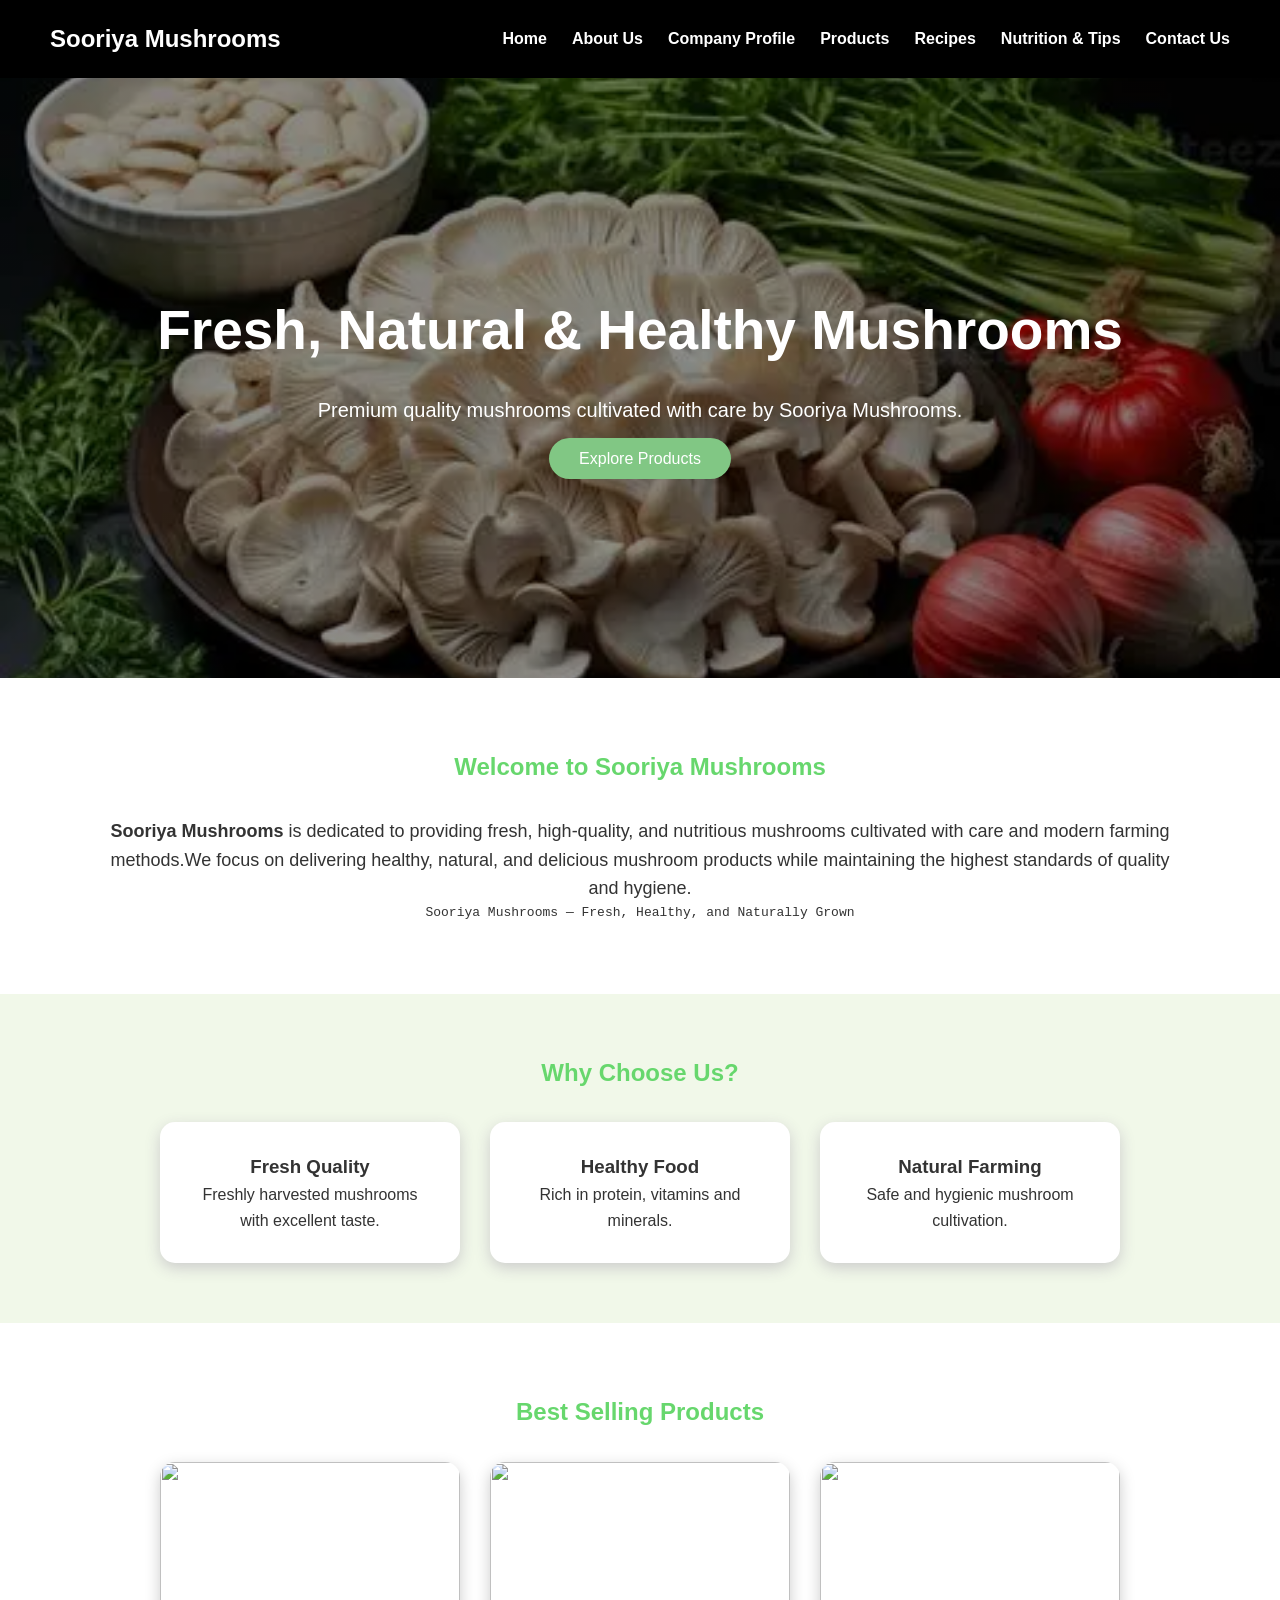
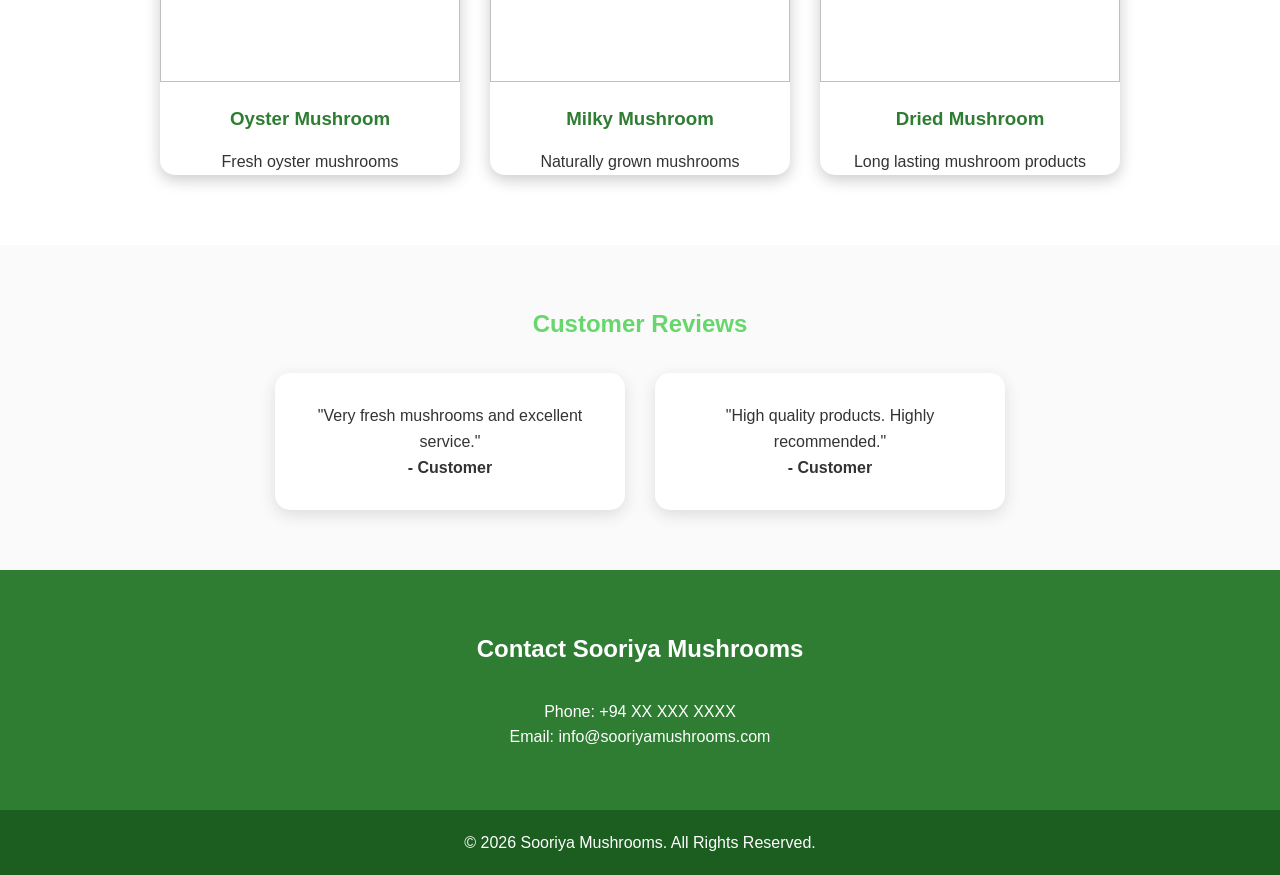
==== index.html @ a6412d04 "Initial Sooriya Mushrooms website" ====
<!DOCTYPE html>
<html lang="en">

<head>

<meta charset="UTF-8">
<meta name="viewport" content="width=device-width, initial-scale=1.0">

<title>Sooriya Mushrooms | Fresh & Healthy Mushrooms</title>


<style>

/* ================= GLOBAL ================= */

*{
    margin:0;
    padding:0;
    box-sizing:border-box;
}

body{

    font-family:Arial, sans-serif;
    color:#333;
    line-height:1.6;

}


h2{

    text-align:center;
    color:#67d76d;
    margin-bottom:30px;

}


/* ================= NAVBAR ================= */


.navbar{

    display:flex;
    justify-content:space-between;
    align-items:center;

    padding:20px 50px;

    background:#000000;

}


.logo h2{

    color:white;
    margin:0;

}



.nav-links{

    display:flex;
    list-style:none;
    gap:25px;

}



.nav-links a{

    color:white;
    text-decoration:none;
    font-weight:bold;

}



.nav-links a:hover{

    color:#c8e6c9;

}




/* ================= HERO ================= */


.hero{

    height:600px;

    background-image:

    linear-gradient(
    rgba(0,0,0,0.45),
    rgba(0,0,0,0.45)
    ),

    url("images/OIP.webp");


    background-size:cover;

    background-position:center;

    display:flex;

    align-items:center;

    justify-content:center;

    text-align:center;

    color:white;


}



.hero h1{

    font-size:55px;

}



.hero p{

    font-size:20px;

    margin:20px;

}



.btn{

    background:#81c784;

    padding:12px 30px;

    color:white;

    text-decoration:none;

    border-radius:30px;

}





/* ================= INTRO ================= */


.intro{

    padding:70px 100px;

    text-align:center;

}



.intro p{

    font-size:18px;

}




/* ================= FEATURES ================= */


.features{

    background:#f1f8e9;

    padding:60px;


}



.feature-container{

    display:flex;

    justify-content:center;

    gap:30px;

}



.feature-card{

    background:white;

    width:300px;

    padding:30px;

    text-align:center;

    border-radius:15px;

    box-shadow:0 5px 15px #ccc;

}





/* ================= PRODUCTS ================= */


.products{

    padding:70px;

}



.product-container{

    display:flex;

    justify-content:center;

    gap:30px;

}



.product-card{

    width:300px;

    text-align:center;

    box-shadow:0 5px 15px #ccc;

    border-radius:15px;

    overflow:hidden;

}



.product-card img{

    width:100%;

    height:220px;

    object-fit:cover;

}



.product-card h3{

    color:#2e7d32;

    margin:15px;

}




/* ================= REVIEWS ================= */


.reviews{

    background:#fafafa;

    padding:60px;

}


.review-container{

    display:flex;

    justify-content:center;

    gap:30px;

}



.review-card{

    width:350px;

    background:white;

    padding:30px;

    border-radius:15px;

    box-shadow:0 5px 15px #ddd;

    text-align:center;

}





/* ================= CONTACT ================= */


.contact{

    background:#2e7d32;

    color:white;

    padding:60px;

    text-align:center;

}


.contact h2{

    color:white;

}



/* ================= FOOTER ================= */


footer{

    background:#1b5e20;

    color:white;

    padding:20px;

    text-align:center;

}



/* ================= MOBILE ================= */


@media(max-width:900px){


.navbar{

    flex-direction:column;

}


.nav-links{

    flex-direction:column;

    margin-top:20px;

}


.feature-container,
.product-container,
.review-container{

    flex-direction:column;

    align-items:center;

}


.hero h1{

    font-size:35px;

}


}

</style>


</head>



<body>



<!-- NAVIGATION -->

<header>


<nav class="navbar">


<div class="logo">

<h2>Sooriya Mushrooms</h2>

</div>



<ul class="nav-links">

<li><a href="#">Home</a></li>

<li><a href="#">About Us</a></li>

<li><a href="#">Company Profile</a></li>

<li><a href="#">Products</a></li>

<li><a href="#">Recipes</a></li>

<li><a href="#">Nutrition & Tips</a></li>

<li><a href="#">Contact Us</a></li>

</ul>



</nav>


</header>





<!-- HERO -->

<section class="hero">


<div>


<h1>
Fresh, Natural & Healthy Mushrooms
</h1>


<p>
Premium quality mushrooms cultivated with care by Sooriya Mushrooms.
</p>



<a href="#" class="btn">
Explore Products
</a>


</div>


</section>





<!-- INTRO -->


<section class="intro">


<h2>
Welcome to Sooriya Mushrooms
</h2>


<p>


<B>Sooriya Mushrooms</B> is dedicated to providing fresh,
 high-quality, and nutritious mushrooms cultivated with 
 care and modern farming methods.We focus on delivering 
 healthy, natural, and delicious mushroom products while
  maintaining the highest standards of quality and hygiene.

<pre>Sooriya Mushrooms — Fresh, Healthy, and Naturally Grown</pre>


</p>


</section>






<!-- FEATURES -->


<section class="features">


<h2>
Why Choose Us?
</h2>



<div class="feature-container">


<div class="feature-card">

<h3>Fresh Quality</h3>

<p>
Freshly harvested mushrooms with excellent taste.
</p>

</div>



<div class="feature-card">

<h3>Healthy Food</h3>

<p>
Rich in protein, vitamins and minerals.
</p>

</div>



<div class="feature-card">

<h3>Natural Farming</h3>

<p>
Safe and hygienic mushroom cultivation.
</p>

</div>


</div>


</section>







<!-- PRODUCTS -->


<section class="products">


<h2>
Best Selling Products
</h2>


<div class="product-container">


<div class="product-card">

<img src="images/products/oyster.jpg">

<h3>
Oyster Mushroom
</h3>

<p>
Fresh oyster mushrooms
</p>

</div>




<div class="product-card">

<img src="images/products/milky.jpg">

<h3>
Milky Mushroom
</h3>

<p>
Naturally grown mushrooms
</p>

</div>





<div class="product-card">

<img src="images/products/dried.jpg">

<h3>
Dried Mushroom
</h3>

<p>
Long lasting mushroom products
</p>

</div>



</div>


</section>






<!-- REVIEWS -->


<section class="reviews">


<h2>
Customer Reviews
</h2>


<div class="review-container">


<div class="review-card">

<p>
"Very fresh mushrooms and excellent service."
</p>

<h4>
- Customer
</h4>

</div>



<div class="review-card">

<p>
"High quality products. Highly recommended."
</p>

<h4>
- Customer
</h4>

</div>


</div>


</section>






<!-- CONTACT -->


<section class="contact">


<h2>
Contact Sooriya Mushrooms
</h2>


<p>
Phone: +94 XX XXX XXXX
</p>


<p>
Email: info@sooriyamushrooms.com
</p>


</section>






<footer>

<p>
© 2026 Sooriya Mushrooms. All Rights Reserved.
</p>

</footer>



</body>

</html>
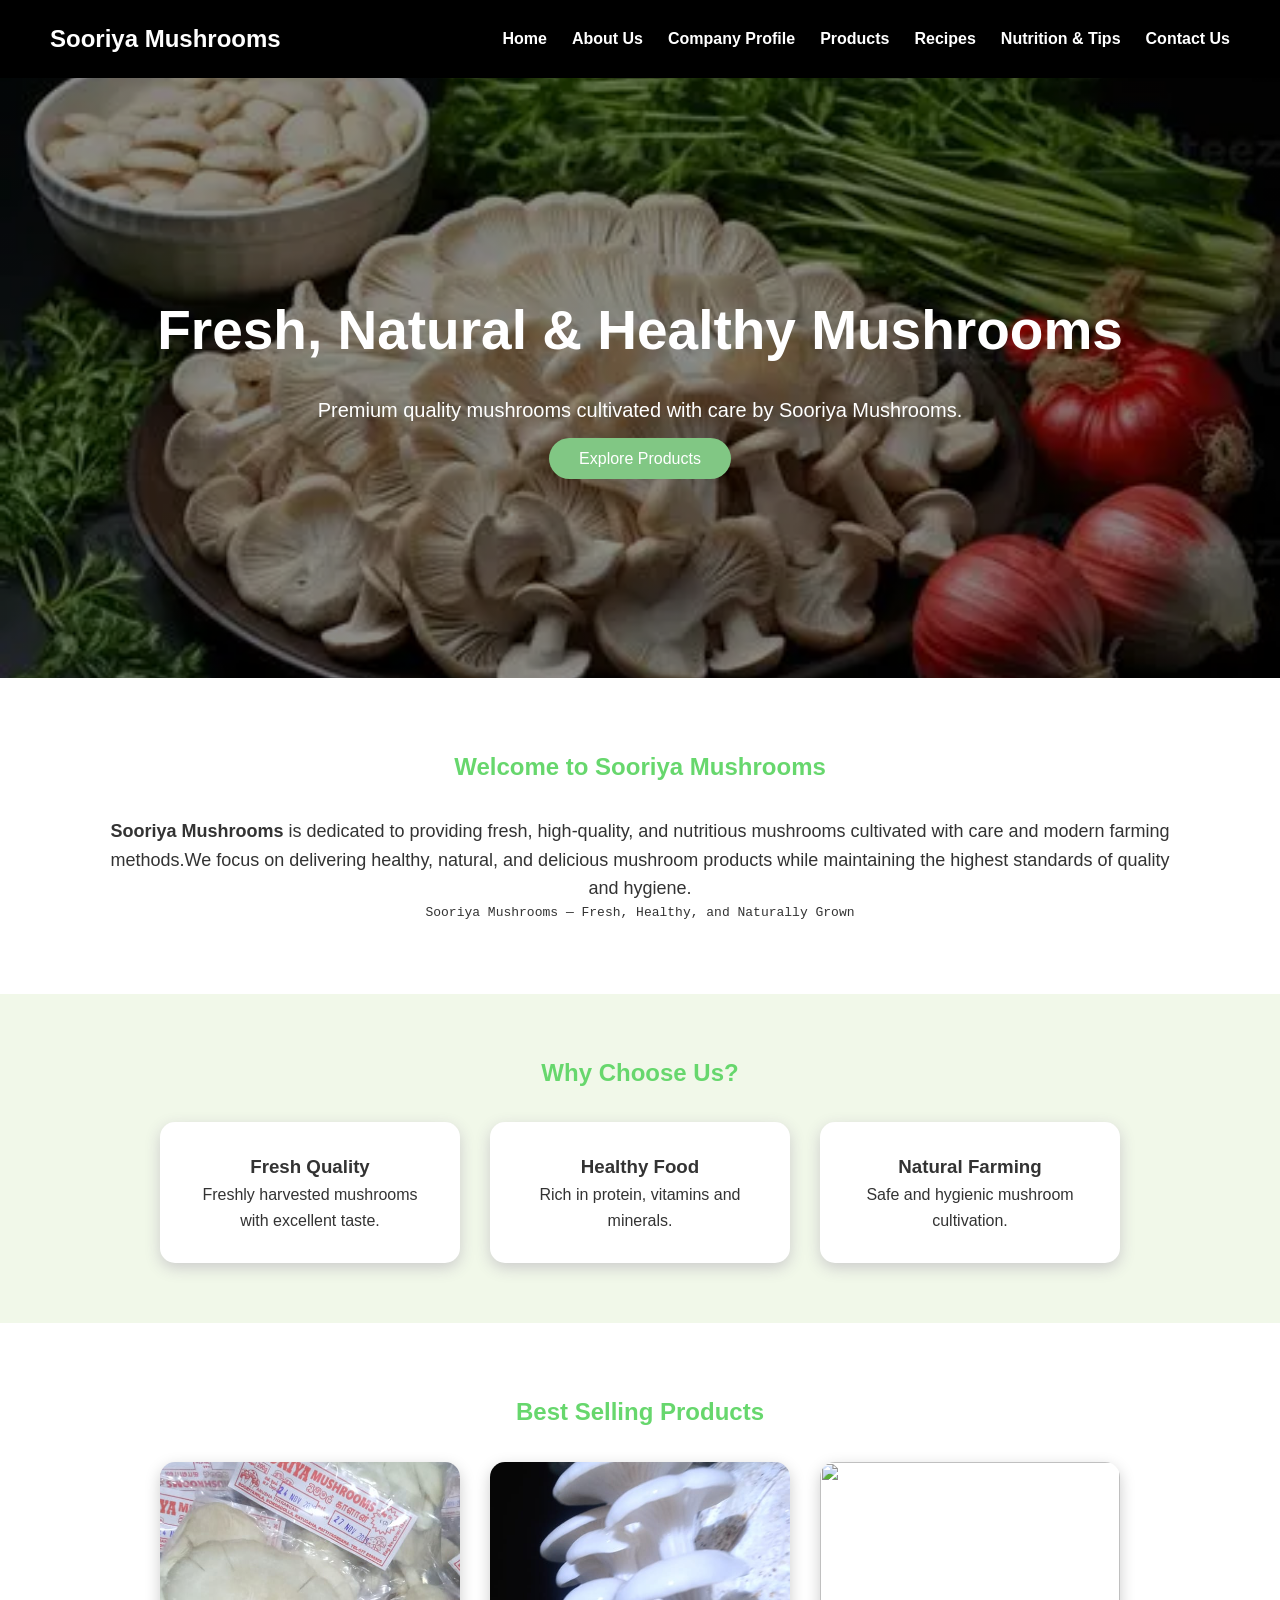
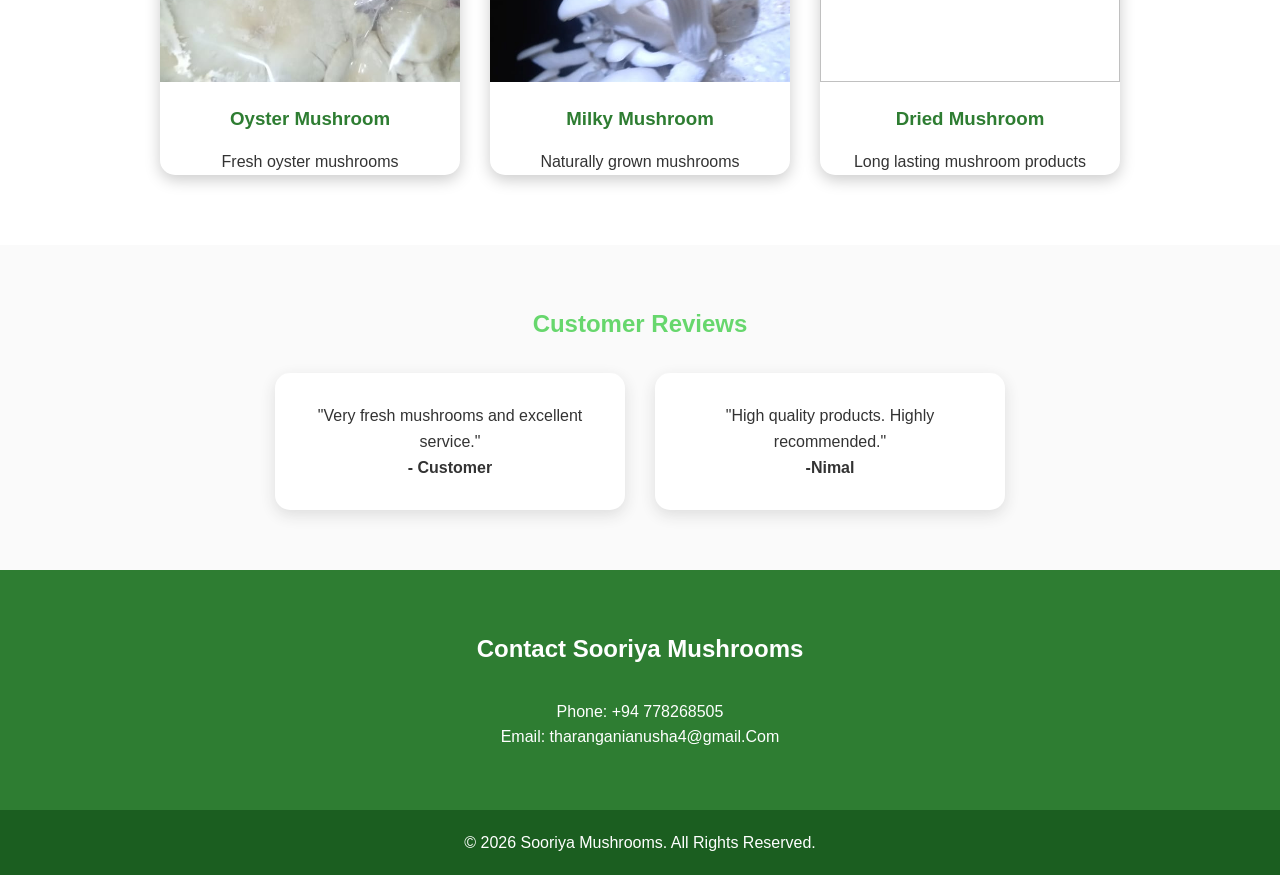
==== commit 0dc65ea1: "Added images" ====
--- a/index.html
+++ b/index.html
@@ -544,7 +544,6 @@
 
 <!-- FEATURES -->
 
-
 <section class="features">
 
 
@@ -599,6 +598,8 @@
 
 
 
+</section>
+
 
 
 
@@ -619,7 +620,7 @@
 
 <div class="product-card">
 
-<img src="images/products/oyster.jpg">
+<img src="images\WhatsApp Image 2026-07-14 at 19.22.18.jpeg">
 
 <h3>
 Oyster Mushroom
@@ -636,7 +637,7 @@
 
 <div class="product-card">
 
-<img src="images/products/milky.jpg">
+<img src="images\WhatsApp Image 2026-07-14 at 19.22.31.jpeg">
 
 <h3>
 Milky Mushroom
@@ -713,7 +714,7 @@
 </p>
 
 <h4>
-- Customer
+-Nimal
 </h4>
 
 </div>
@@ -741,12 +742,12 @@
 
 
 <p>
-Phone: +94 XX XXX XXXX
-</p>
-
-
-<p>
-Email: info@sooriyamushrooms.com
+Phone: +94 778268505
+</p>
+
+
+<p>
+Email: tharanganianusha4@gmail.Com
 </p>
 
 
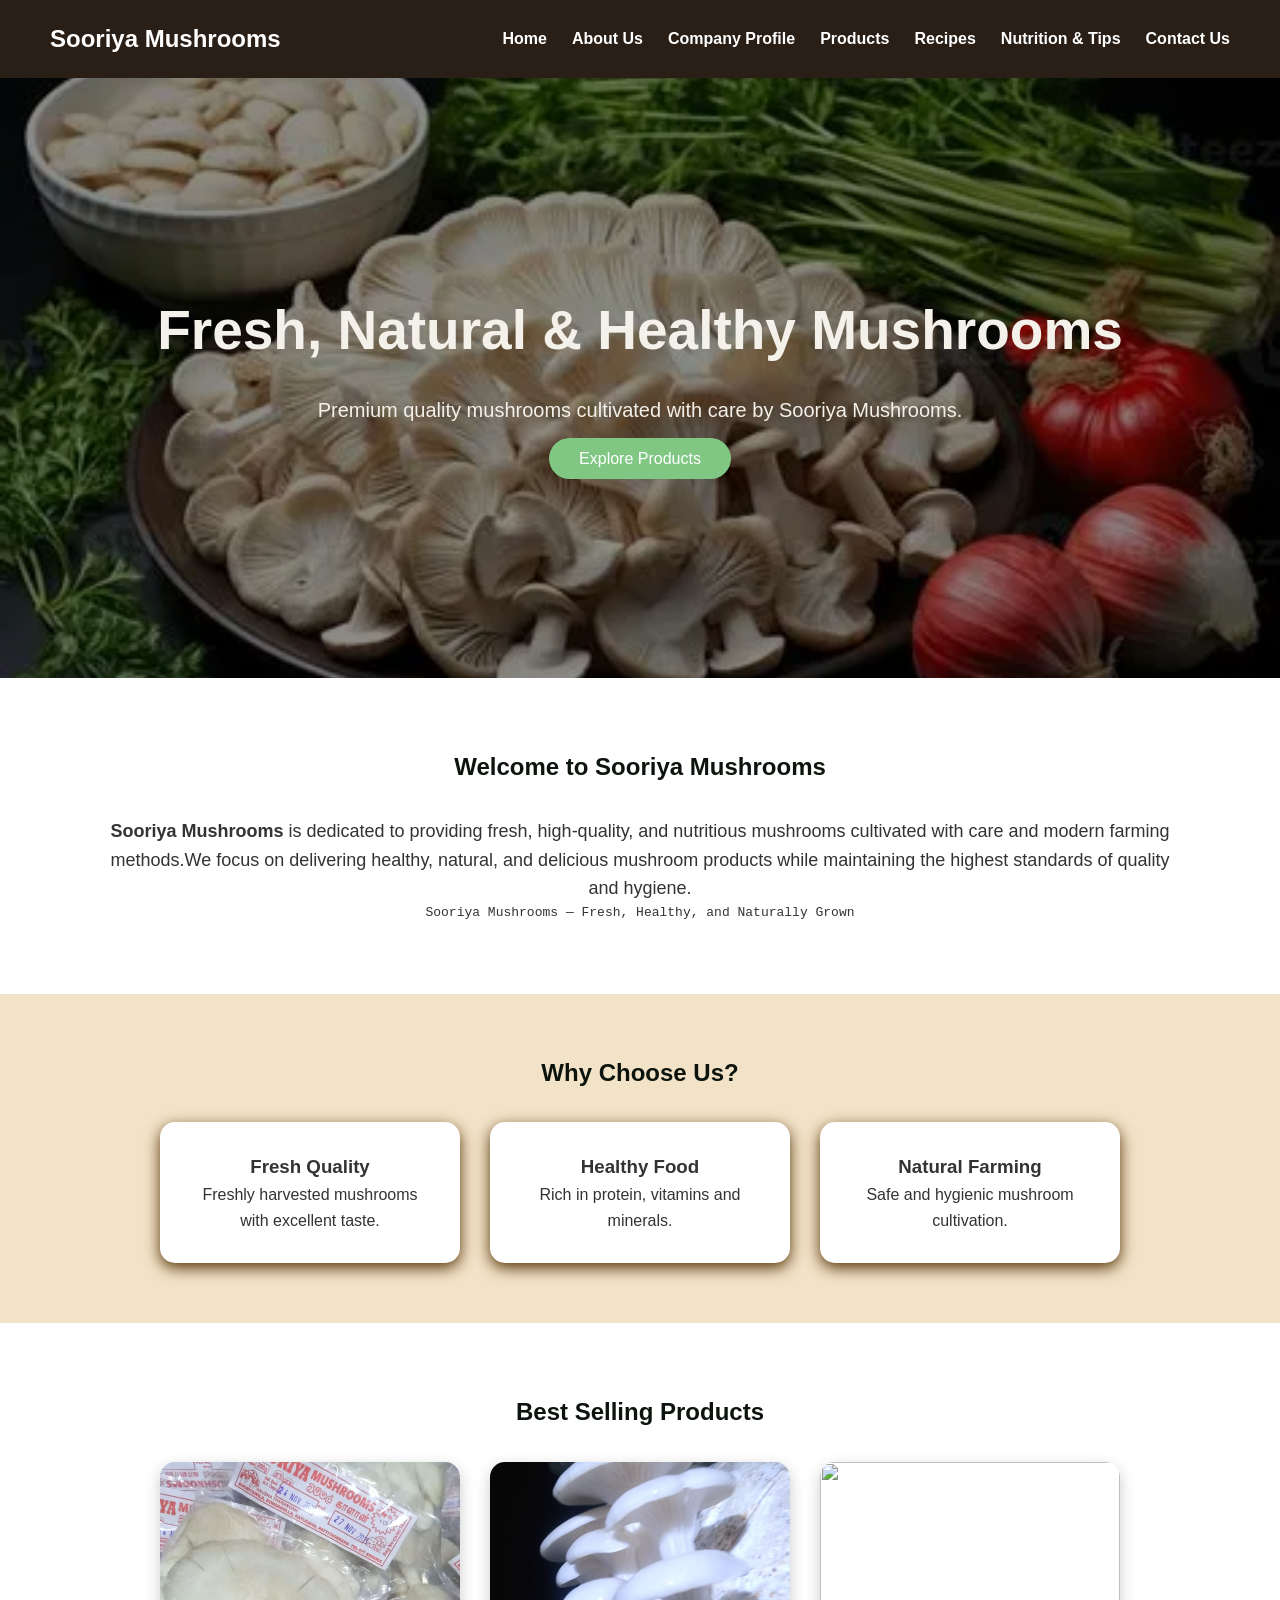
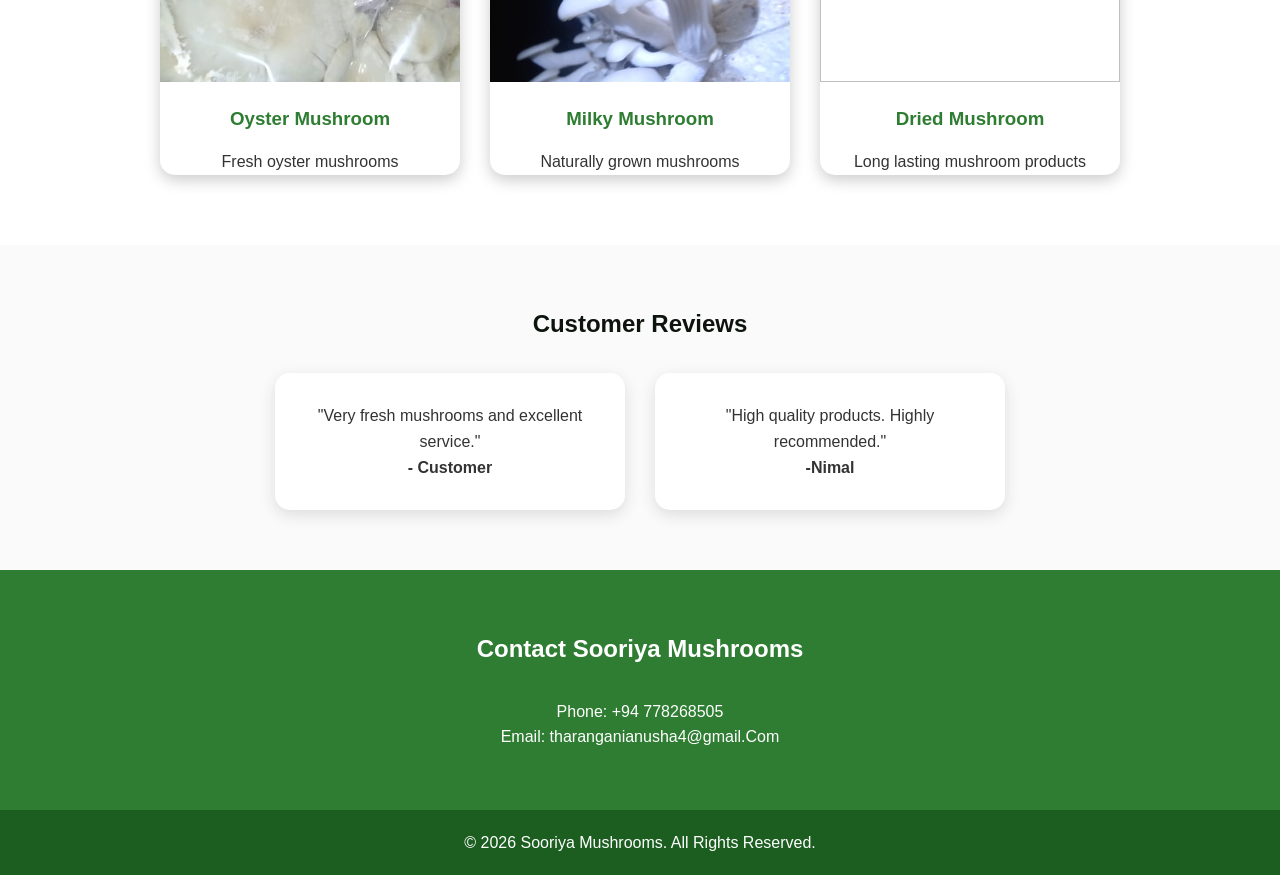
==== commit 5bfa0dc4: "created about page" ====
--- a/index.html
+++ b/index.html
@@ -31,7 +31,7 @@
 h2{
 
     text-align:center;
-    color:#67d76d;
+    color:#0d140d;
     margin-bottom:30px;
 
 }
@@ -48,7 +48,7 @@
 
     padding:20px 50px;
 
-    background:#000000;
+    background :#2A1F16;
 
 }
 
@@ -120,39 +120,39 @@
 
     text-align:center;
 
+    color:#F4F0EA;
+
+
+}
+
+
+
+.hero h1{
+
+    font-size:55px;
+
+}
+
+
+
+.hero p{
+
+    font-size:20px;
+
+    margin:20px;
+
+}
+
+
+
+.btn{
+
+    background:#81c784;
+
+    padding:12px 30px;
+
     color:white;
 
-
-}
-
-
-
-.hero h1{
-
-    font-size:55px;
-
-}
-
-
-
-.hero p{
-
-    font-size:20px;
-
-    margin:20px;
-
-}
-
-
-
-.btn{
-
-    background:#81c784;
-
-    padding:12px 30px;
-
-    color:white;
-
     text-decoration:none;
 
     border-radius:30px;
@@ -190,7 +190,7 @@
 
 .features{
 
-    background:#f1f8e9;
+    background:#f2e2c7;
 
     padding:60px;
 
@@ -223,7 +223,7 @@
 
     border-radius:15px;
 
-    box-shadow:0 5px 15px #ccc;
+    box-shadow:0 5px 15px #56350b;
 
 }
 
@@ -416,6 +416,57 @@
     font-size:35px;
 
 }
+
+footer{
+
+
+    background:#3f311b;
+
+    color:white;
+
+    text-align:center;
+
+    padding:20px;
+
+
+}
+.contact{
+
+
+    padding:70px;
+
+    background:#563904;
+
+    color:white;
+
+    text-align:center;
+
+
+}
+
+
+
+.contact h2{
+
+
+    color:white;
+
+
+}
+
+
+
+.contact p{
+
+
+    font-size:18px;
+
+    margin:10px;
+
+
+}
+
+
 
 
 }
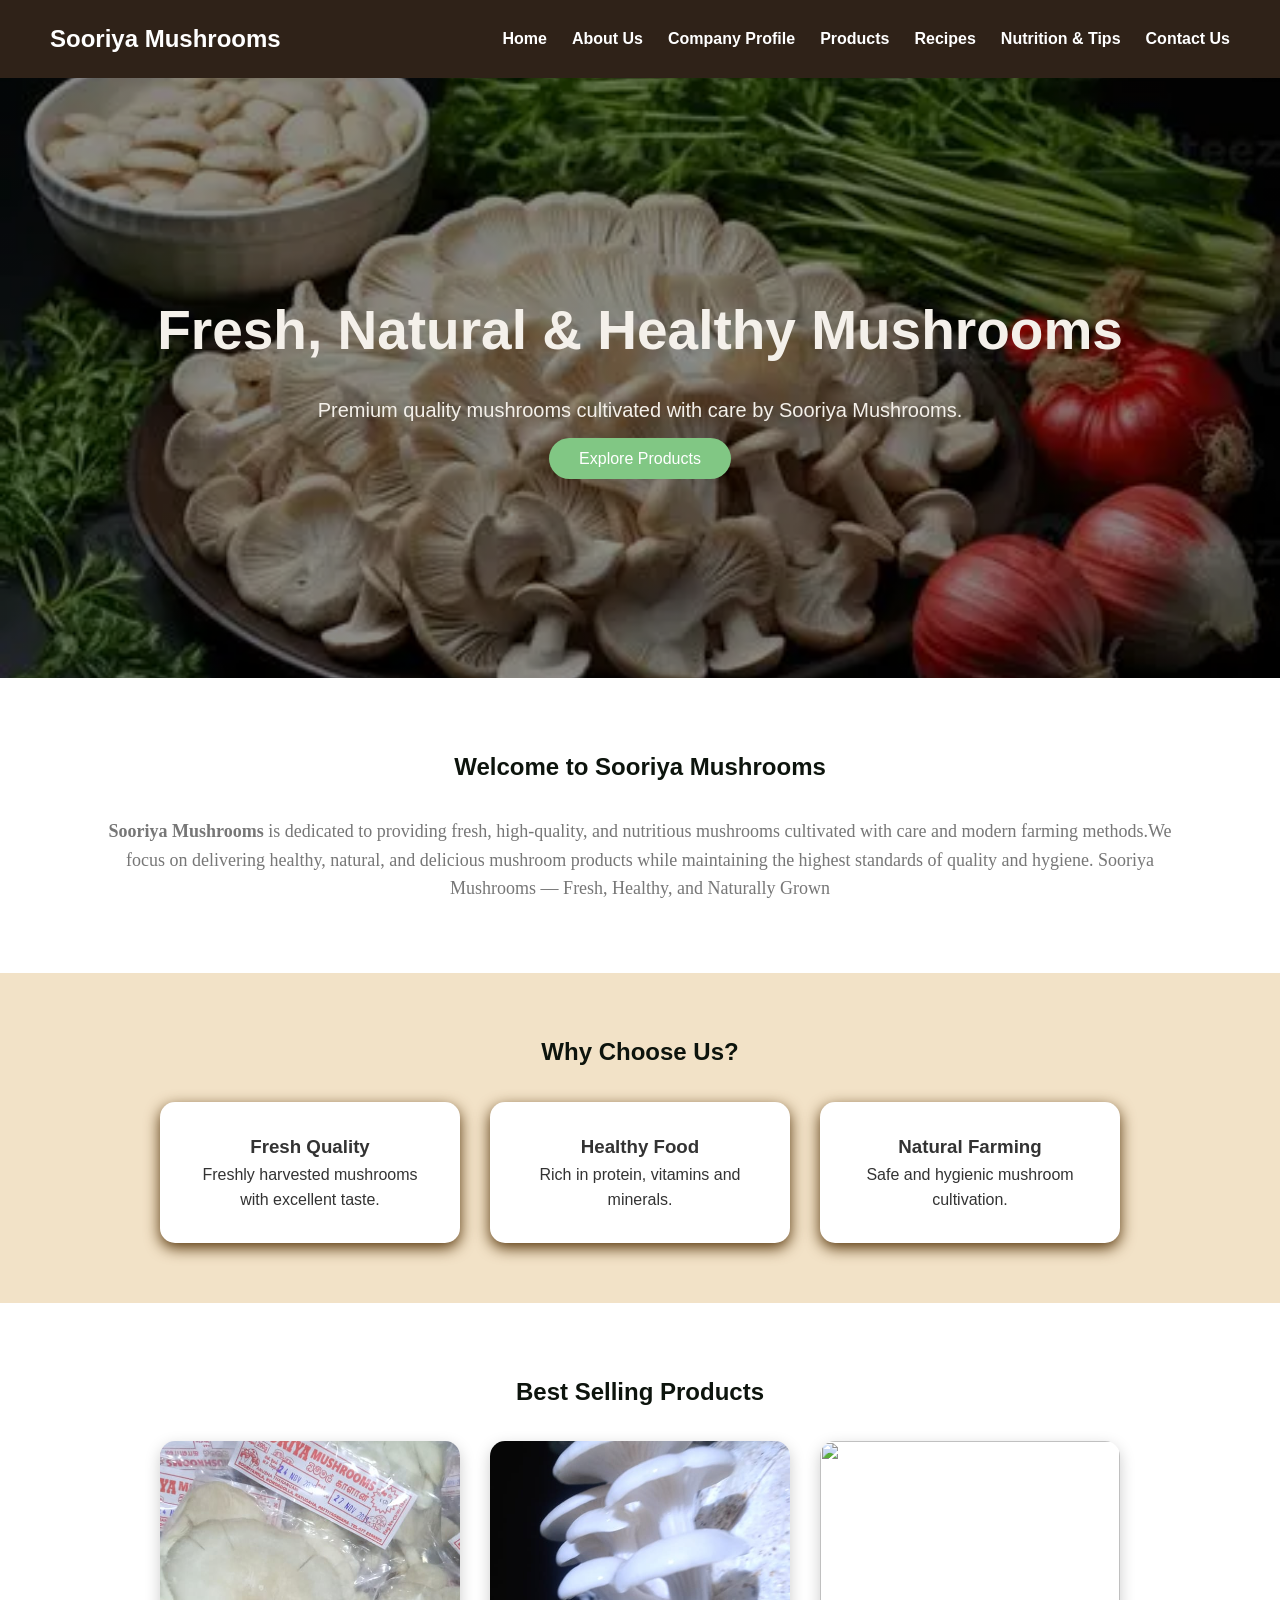
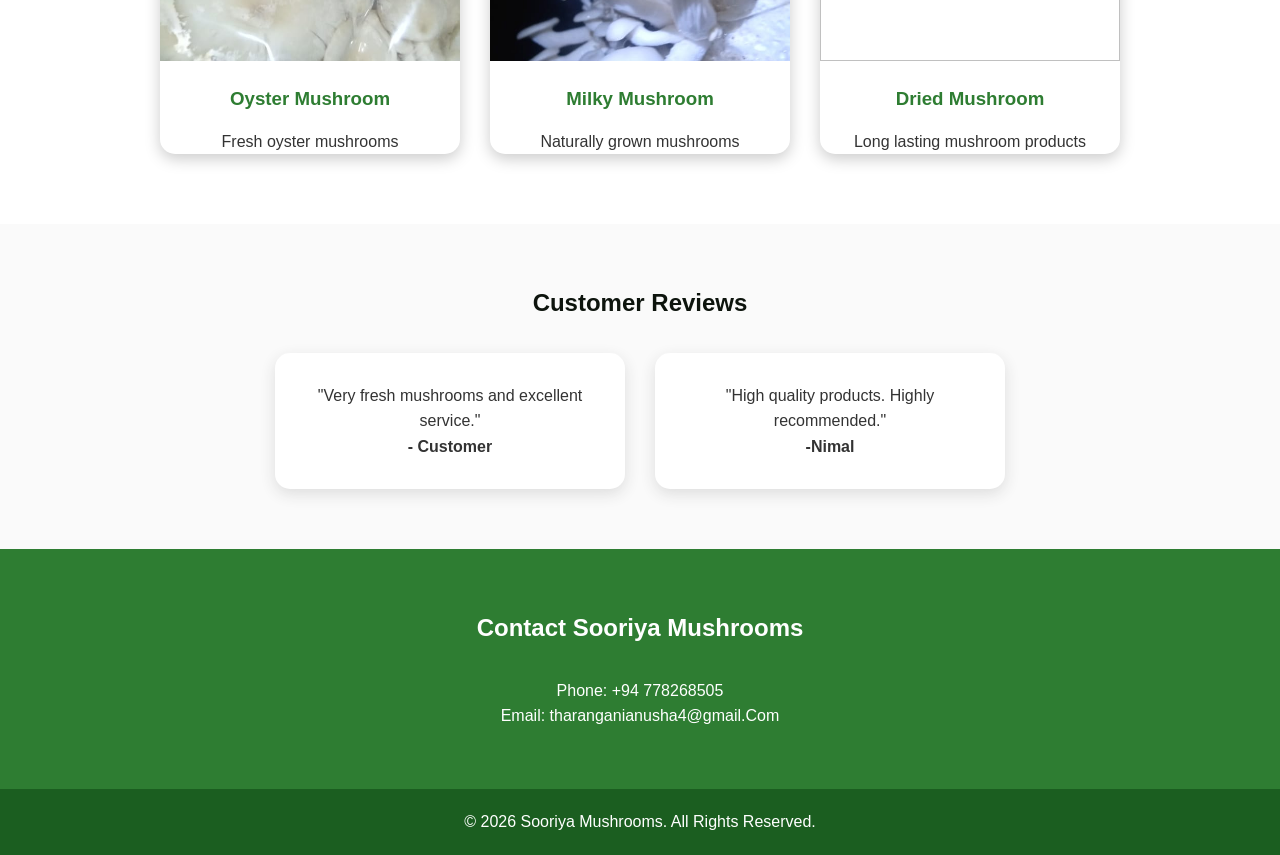
==== commit a8d7e606: "Updated about me page" ====
--- a/index.html
+++ b/index.html
@@ -48,7 +48,7 @@
 
     padding:20px 50px;
 
-    background :#2A1F16;
+    background :#2f2218;
 
 }
 
@@ -179,6 +179,8 @@
 .intro p{
 
     font-size:18px;
+    font-family:Georgia, serif;
+     color:#777;
 
 }
 
@@ -580,7 +582,7 @@
  healthy, natural, and delicious mushroom products while
   maintaining the highest standards of quality and hygiene.
 
-<pre>Sooriya Mushrooms — Fresh, Healthy, and Naturally Grown</pre>
+Sooriya Mushrooms — Fresh, Healthy, and Naturally Grown
 
 
 </p>
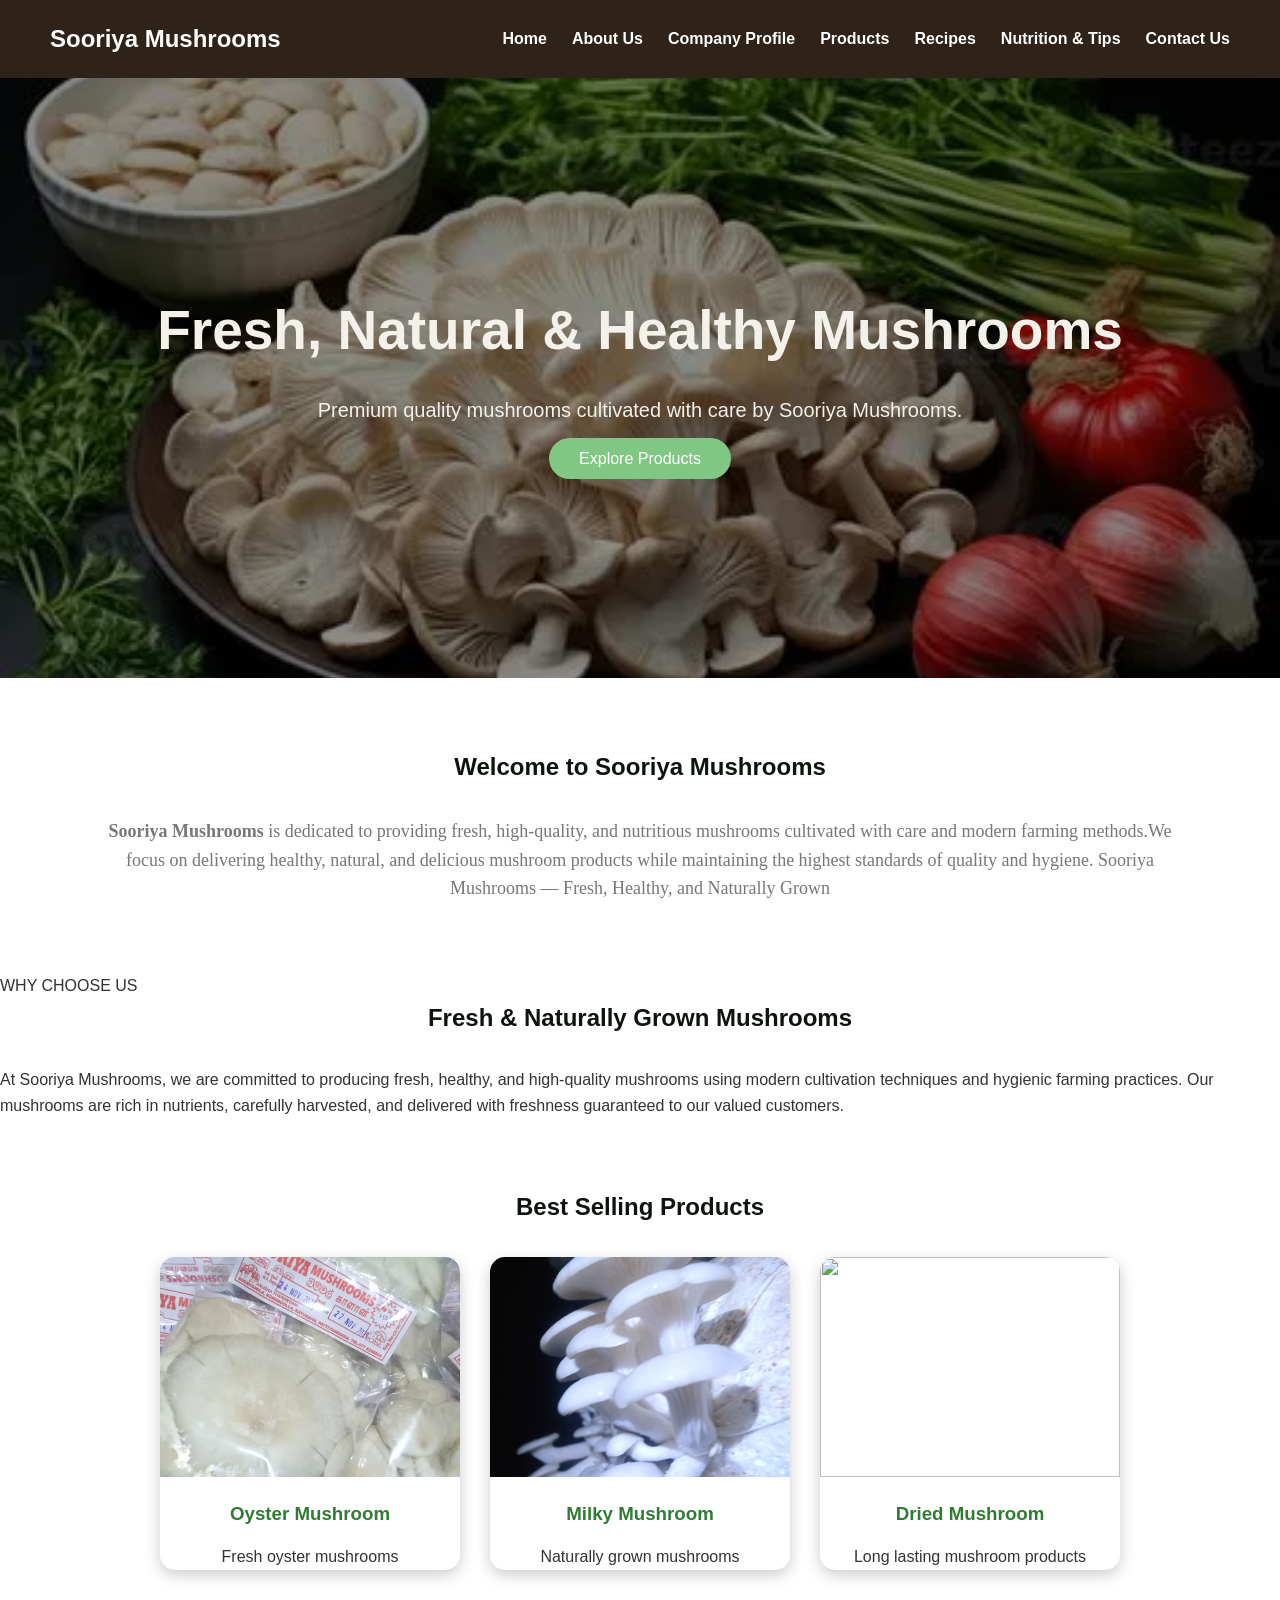
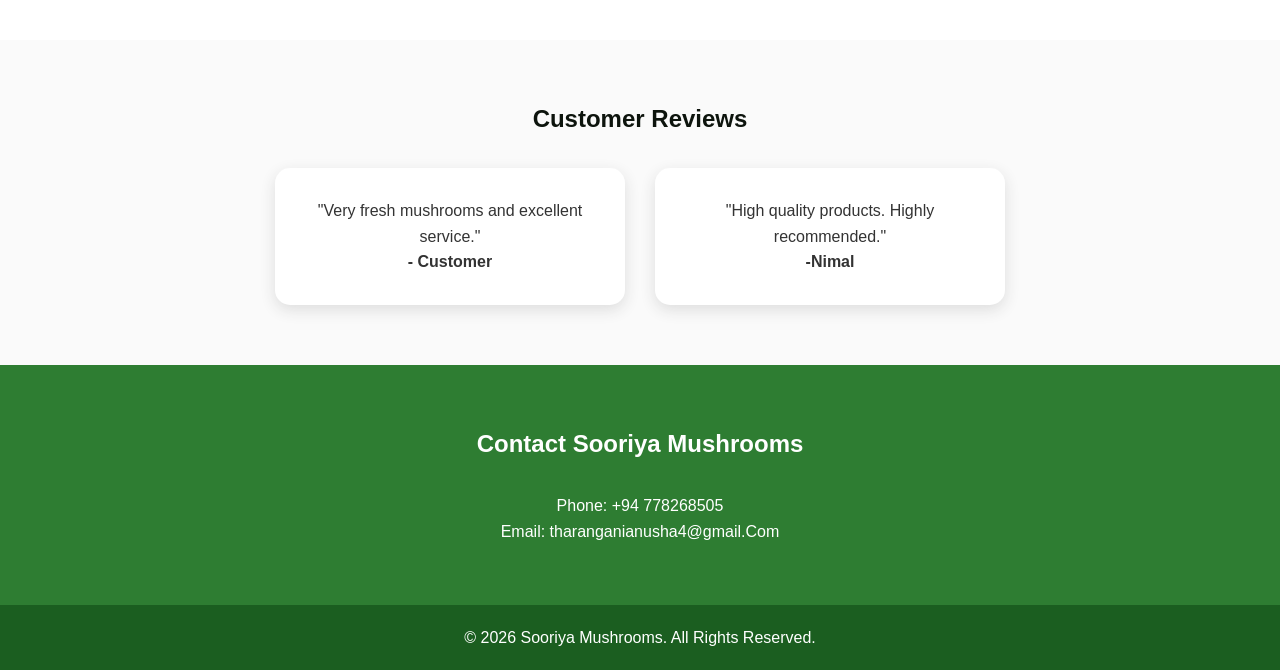
==== commit 1053656a: "Updated home page and about me page" ====
--- a/index.html
+++ b/index.html
@@ -467,6 +467,94 @@
 
 
 }
+/* ================= WHY CHOOSE US PARALLAX ================= */
+
+.status-section{
+
+    position:relative;
+    min-height:500px;
+
+    background-image:url("images/image3.jpg");
+
+    background-size:cover;
+    background-position:center;
+    background-attachment:fixed;
+
+    display:flex;
+    justify-content:center;
+    align-items:center;
+    text-align:center;
+
+    width:100%;
+    margin:0;
+}
+
+.status-overlay{
+
+    position:absolute;
+
+    top:0;
+    left:0;
+
+    width:100%;
+    height:100%;
+
+    background:rgba(0,0,0,0.55);
+
+    display:flex;
+    flex-direction:column;
+
+    justify-content:center;
+    align-items:center;
+
+    padding:40px;
+}
+
+.status-subtitle{
+
+    color:#d8c3a5;
+    font-size:18px;
+
+    letter-spacing:2px;
+    text-transform:uppercase;
+
+    margin-bottom:15px;
+    font-weight:600;
+}
+
+.status-overlay h2{
+
+    color:white;
+    font-size:55px;
+
+    margin-bottom:25px;
+
+    font-family:Georgia, serif;
+}
+
+.status-text{
+
+    max-width:850px;
+
+    color:white;
+    font-size:19px;
+
+    line-height:1.9;
+}
+
+/* Mobile */
+
+@media(max-width:768px){
+
+    .status-overlay h2{
+        font-size:35px;
+    }
+
+    .status-text{
+        font-size:16px;
+    }
+}
+
 
 
 
@@ -557,6 +645,7 @@
 
 
 </section>
+
 
 
 
@@ -597,61 +686,38 @@
 
 <!-- FEATURES -->
 
-<section class="features">
-
-
-<h2>
-Why Choose Us?
-</h2>
-
-
-
-<div class="feature-container">
-
-
-<div class="feature-card">
-
-<h3>Fresh Quality</h3>
-
-<p>
-Freshly harvested mushrooms with excellent taste.
-</p>
-
-</div>
-
-
-
-<div class="feature-card">
-
-<h3>Healthy Food</h3>
-
-<p>
-Rich in protein, vitamins and minerals.
-</p>
-
-</div>
-
-
-
-<div class="feature-card">
-
-<h3>Natural Farming</h3>
-
-<p>
-Safe and hygienic mushroom cultivation.
-</p>
-
-</div>
-
-
-</div>
 
 
 </section>
-
-
+<!-- WHY CHOOSE US PARALLAX SECTION -->
+
+<section class="status-section">
+
+    <div class="status-overlay">
+
+        <span class="status-subtitle">
+            WHY CHOOSE US
+        </span>
+
+        <h2>
+            Fresh & Naturally Grown Mushrooms
+        </h2>
+
+        <p class="status-text">
+
+            At Sooriya Mushrooms, we are committed to producing
+            fresh, healthy, and high-quality mushrooms using
+            modern cultivation techniques and hygienic farming
+            practices. Our mushrooms are rich in nutrients,
+            carefully harvested, and delivered with freshness
+            guaranteed to our valued customers.
+
+        </p>
+
+    </div>
 
 </section>
+
 
 
 
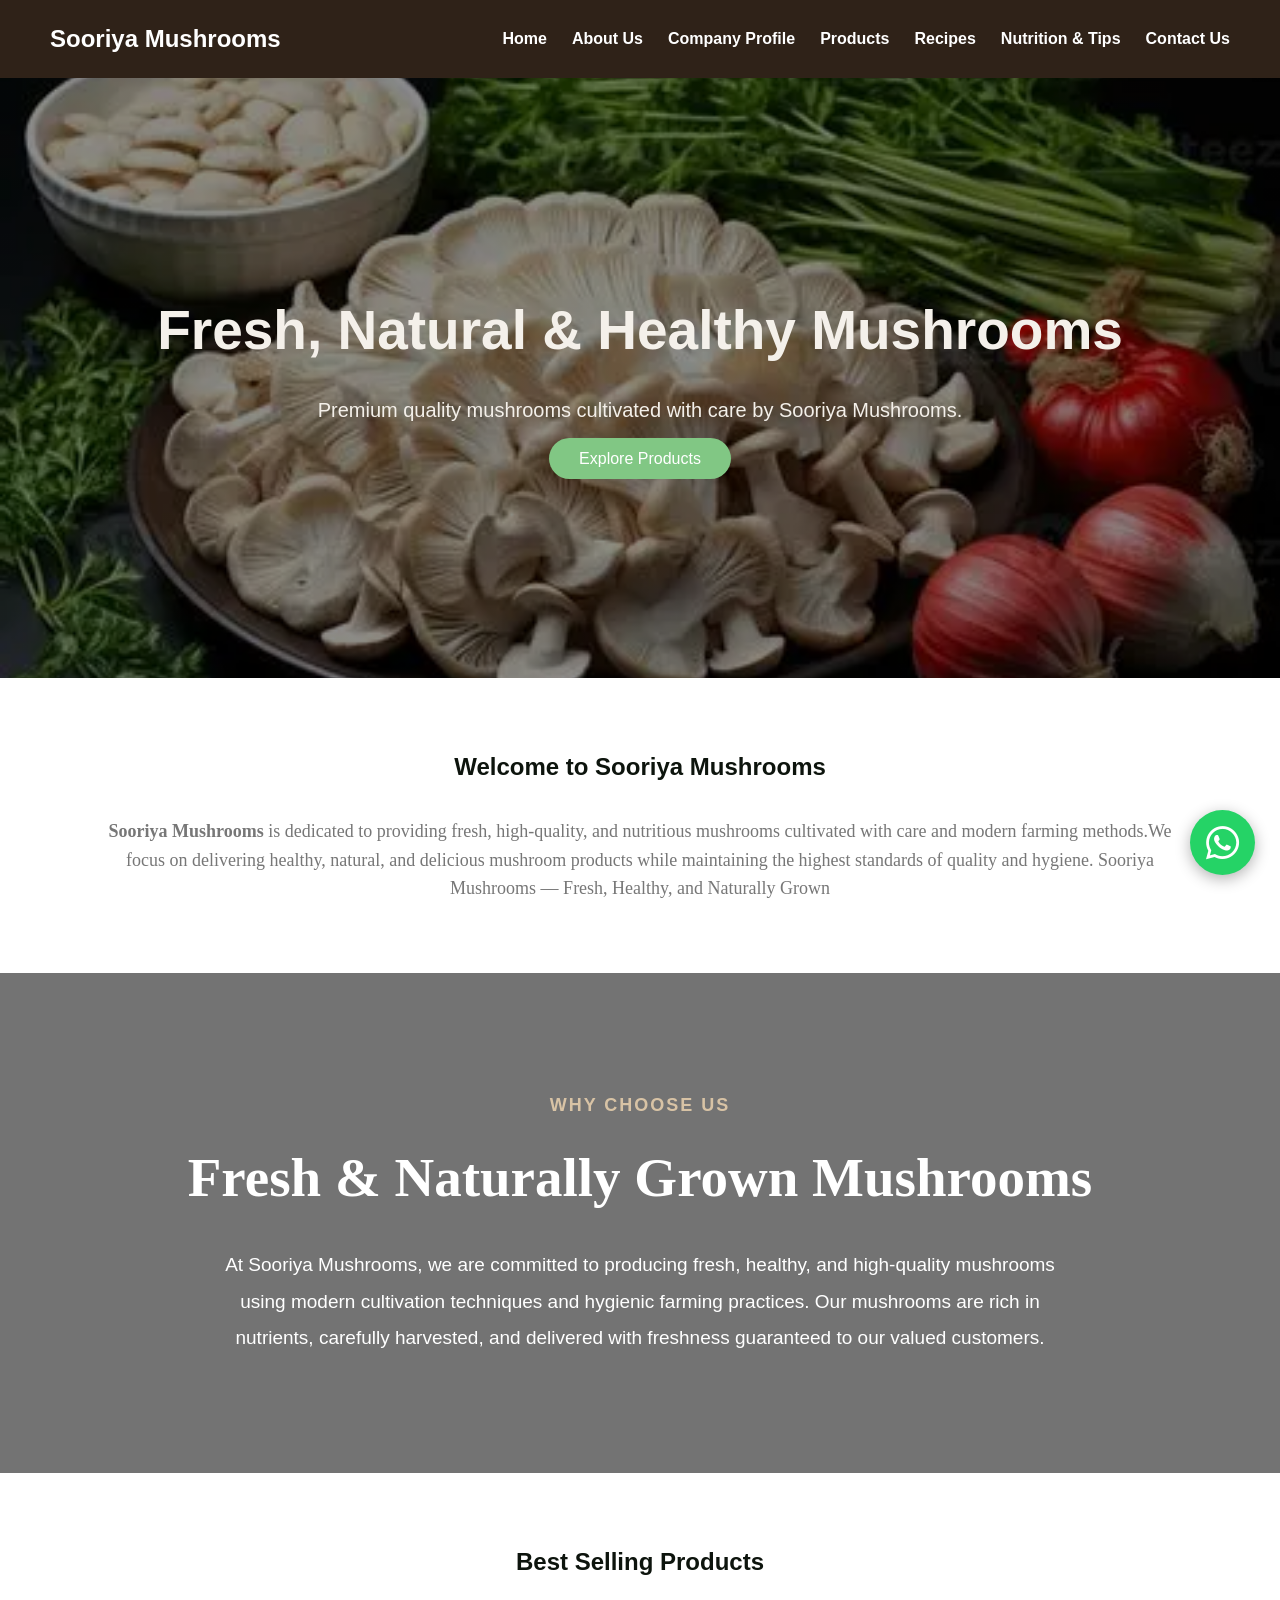
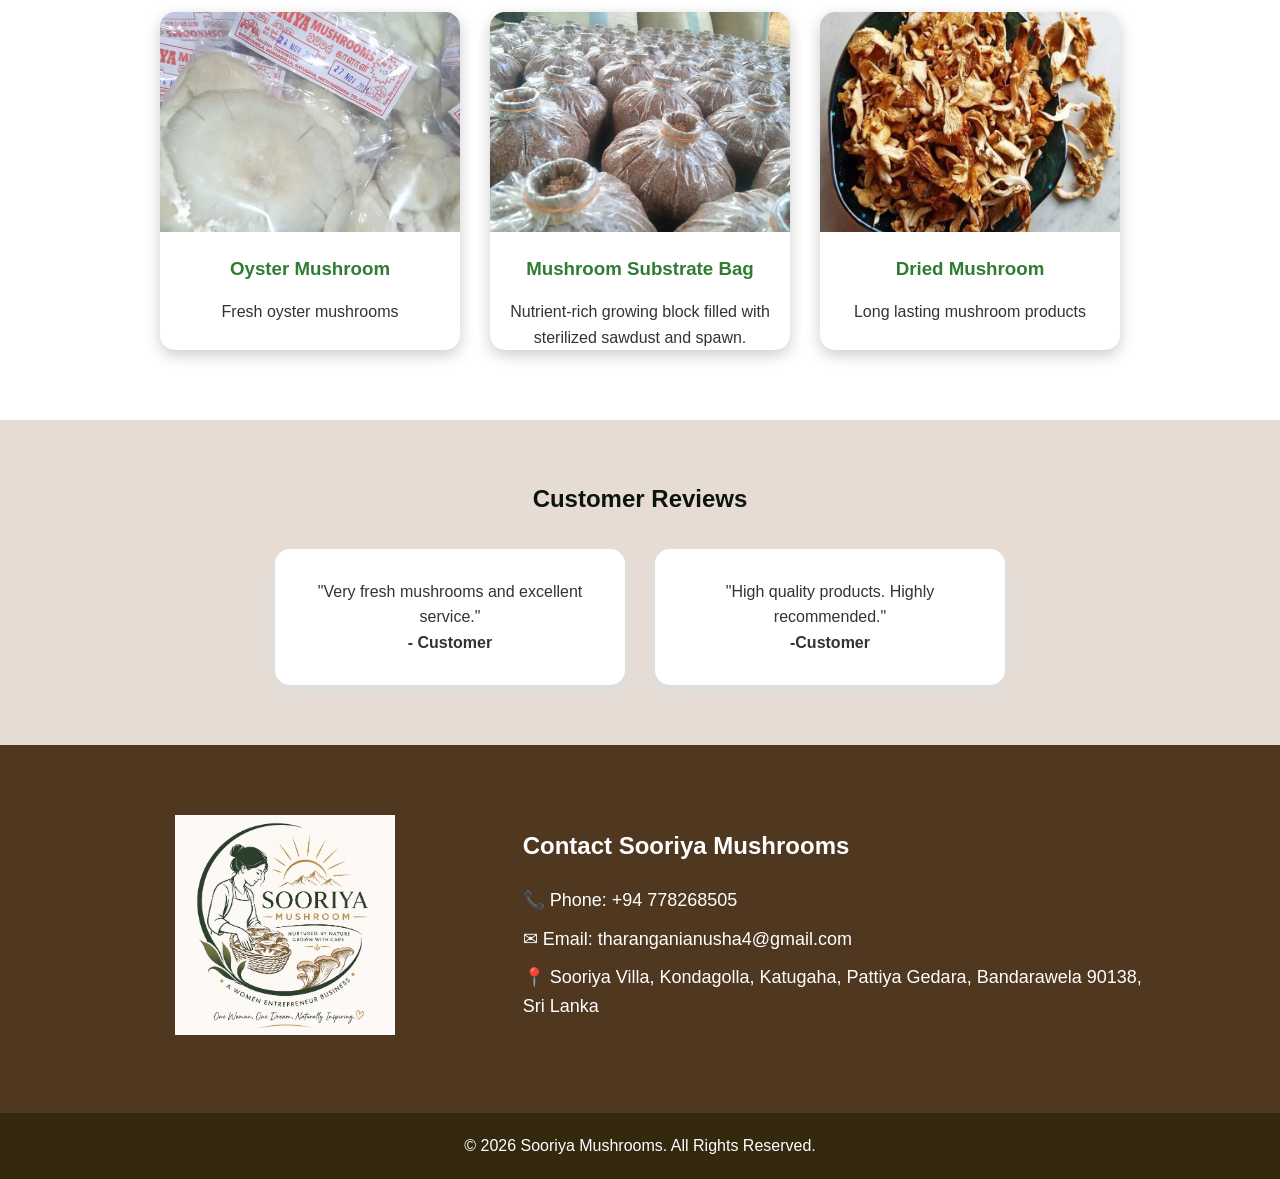
==== commit 52d2e82d: "Updated pages" ====
--- a/index.html
+++ b/index.html
@@ -300,7 +300,7 @@
 
 .reviews{
 
-    background:#fafafa;
+    background:#e6dcd4;
 
     padding:60px;
 
@@ -341,24 +341,89 @@
 
 /* ================= CONTACT ================= */
 
-
 .contact{
 
-    background:#2e7d32;
-
-    color:white;
-
-    padding:60px;
+    background:#4f3720;
+    color:white;
+
+    padding:70px 10%;
+}
+
+.contact-container{
+
+    display:flex;
+
+    justify-content:space-between;
+
+    align-items:center;
+
+    gap:80px;
+}
+
+.contact-logo{
+
+    flex:1;
 
     text-align:center;
-
-}
-
-
-.contact h2{
-
-    color:white;
-
+}
+
+.contact-logo img{
+
+    width:220px;
+
+    max-width:100%;
+}
+
+.contact-details{
+
+    flex:2;
+}
+
+.contact-details h2{
+
+    color:white;
+
+    text-align:left;
+
+    margin-bottom:20px;
+}
+
+.contact-details p{
+
+    font-size:18px;
+
+    margin-bottom:10px;
+}
+
+.map-link{
+
+    color:white;
+    text-decoration:none;
+    transition:0.3s;
+
+}
+
+.map-link:hover{
+
+    color:#81c784;
+    text-decoration:underline;
+
+}
+/* Mobile */
+
+@media(max-width:768px){
+
+    .contact-container{
+
+        flex-direction:column;
+
+        text-align:center;
+    }
+
+    .contact-details h2{
+
+        text-align:center;
+    }
 }
 
 
@@ -368,103 +433,13 @@
 
 footer{
 
-    background:#1b5e20;
+    background:#34280f;
 
     color:white;
 
     padding:20px;
 
     text-align:center;
-
-}
-
-
-
-/* ================= MOBILE ================= */
-
-
-@media(max-width:900px){
-
-
-.navbar{
-
-    flex-direction:column;
-
-}
-
-
-.nav-links{
-
-    flex-direction:column;
-
-    margin-top:20px;
-
-}
-
-
-.feature-container,
-.product-container,
-.review-container{
-
-    flex-direction:column;
-
-    align-items:center;
-
-}
-
-
-.hero h1{
-
-    font-size:35px;
-
-}
-
-footer{
-
-
-    background:#3f311b;
-
-    color:white;
-
-    text-align:center;
-
-    padding:20px;
-
-
-}
-.contact{
-
-
-    padding:70px;
-
-    background:#563904;
-
-    color:white;
-
-    text-align:center;
-
-
-}
-
-
-
-.contact h2{
-
-
-    color:white;
-
-
-}
-
-
-
-.contact p{
-
-
-    font-size:18px;
-
-    margin:10px;
-
 
 }
 /* ================= WHY CHOOSE US PARALLAX ================= */
@@ -554,7 +529,134 @@
         font-size:16px;
     }
 }
-
+.whatsapp-icon{
+
+    position:fixed;
+
+    bottom:25px;
+    right:25px;
+
+    width:65px;
+    height:65px;
+
+    background:#25D366;
+
+    color:white;
+
+    border-radius:50%;
+
+    display:flex;
+    justify-content:center;
+    align-items:center;
+
+    font-size:38px;
+
+    text-decoration:none;
+
+    z-index:9999;
+
+    box-shadow:0 4px 15px rgba(0,0,0,0.3);
+
+}
+
+.whatsapp-icon:hover{
+
+    transform:scale(1.1);
+
+}
+
+
+
+
+
+
+/* ================= MOBILE ================= */
+
+
+@media(max-width:900px){
+
+
+.navbar{
+
+    flex-direction:column;
+
+}
+
+
+.nav-links{
+
+    flex-direction:column;
+
+    margin-top:20px;
+
+}
+
+
+.feature-container,
+.product-container,
+.review-container{
+
+    flex-direction:column;
+
+    align-items:center;
+
+}
+
+
+.hero h1{
+
+    font-size:35px;
+
+}
+
+footer{
+
+
+    background:#3f311b;
+
+    color:white;
+
+    text-align:center;
+
+    padding:20px;
+
+
+}
+.contact{
+
+
+    padding:70px;
+
+    background:#563904;
+
+    color:white;
+
+    text-align:center;
+
+
+}
+
+
+
+.contact h2{
+
+
+    color:white;
+
+
+}
+
+
+
+.contact p{
+
+
+    font-size:18px;
+
+    margin:10px;
+
+
+}
 
 
 
@@ -562,6 +664,10 @@
 }
 
 </style>
+
+<link rel="stylesheet"
+href="https://cdnjs.cloudflare.com/ajax/libs/font-awesome/6.5.1/css/all.min.css">
+</head>
 
 
 </head>
@@ -756,14 +862,14 @@
 
 <div class="product-card">
 
-<img src="images\WhatsApp Image 2026-07-14 at 19.22.31.jpeg">
+<img src="images\pots.jpeg">
 
 <h3>
-Milky Mushroom
+Mushroom Substrate Bag
 </h3>
 
 <p>
-Naturally grown mushrooms
+Nutrient-rich growing block filled with sterilized sawdust and spawn.
 </p>
 
 </div>
@@ -774,7 +880,7 @@
 
 <div class="product-card">
 
-<img src="images/products/dried.jpg">
+<img src="images\dried mushroom.jpg">
 
 <h3>
 Dried Mushroom
@@ -833,7 +939,7 @@
 </p>
 
 <h4>
--Nimal
+-Customer
 </h4>
 
 </div>
@@ -854,23 +960,48 @@
 
 <section class="contact">
 
-
-<h2>
-Contact Sooriya Mushrooms
-</h2>
-
-
-<p>
-Phone: +94 778268505
+    <div class="contact-container">
+
+        <!-- Left Side Logo -->
+
+        <div class="contact-logo">
+
+            <img src="images\logo.jpeg" alt="Sooriya Mushrooms Logo">
+
+        </div>
+
+        <!-- Right Side Contact Details -->
+
+        <div class="contact-details">
+
+            <h2>Contact Sooriya Mushrooms</h2>
+
+            <p>📞 Phone: +94 778268505</p>
+
+            <p>✉ Email: tharanganianusha4@gmail.com</p>
+
+            <p>📍 
+    
+    <a href="https://maps.app.goo.gl/1i871v3cFmGdR5rP7"
+       target="_blank"
+       class="map-link">
+       Sooriya Villa, Kondagolla, Katugaha, Pattiya Gedara,
+       Bandarawela 90138, Sri Lanka
+    </a>
 </p>
 
-
-<p>
-Email: tharanganianusha4@gmail.Com
-</p>
-
+        </div>
+
+    </div>
 
 </section>
+<a href="https://wa.me/94778268505"
+   class="whatsapp-icon"
+   target="_blank">
+
+   <i class="fa-brands fa-whatsapp"></i>
+
+</a>
 
 
 
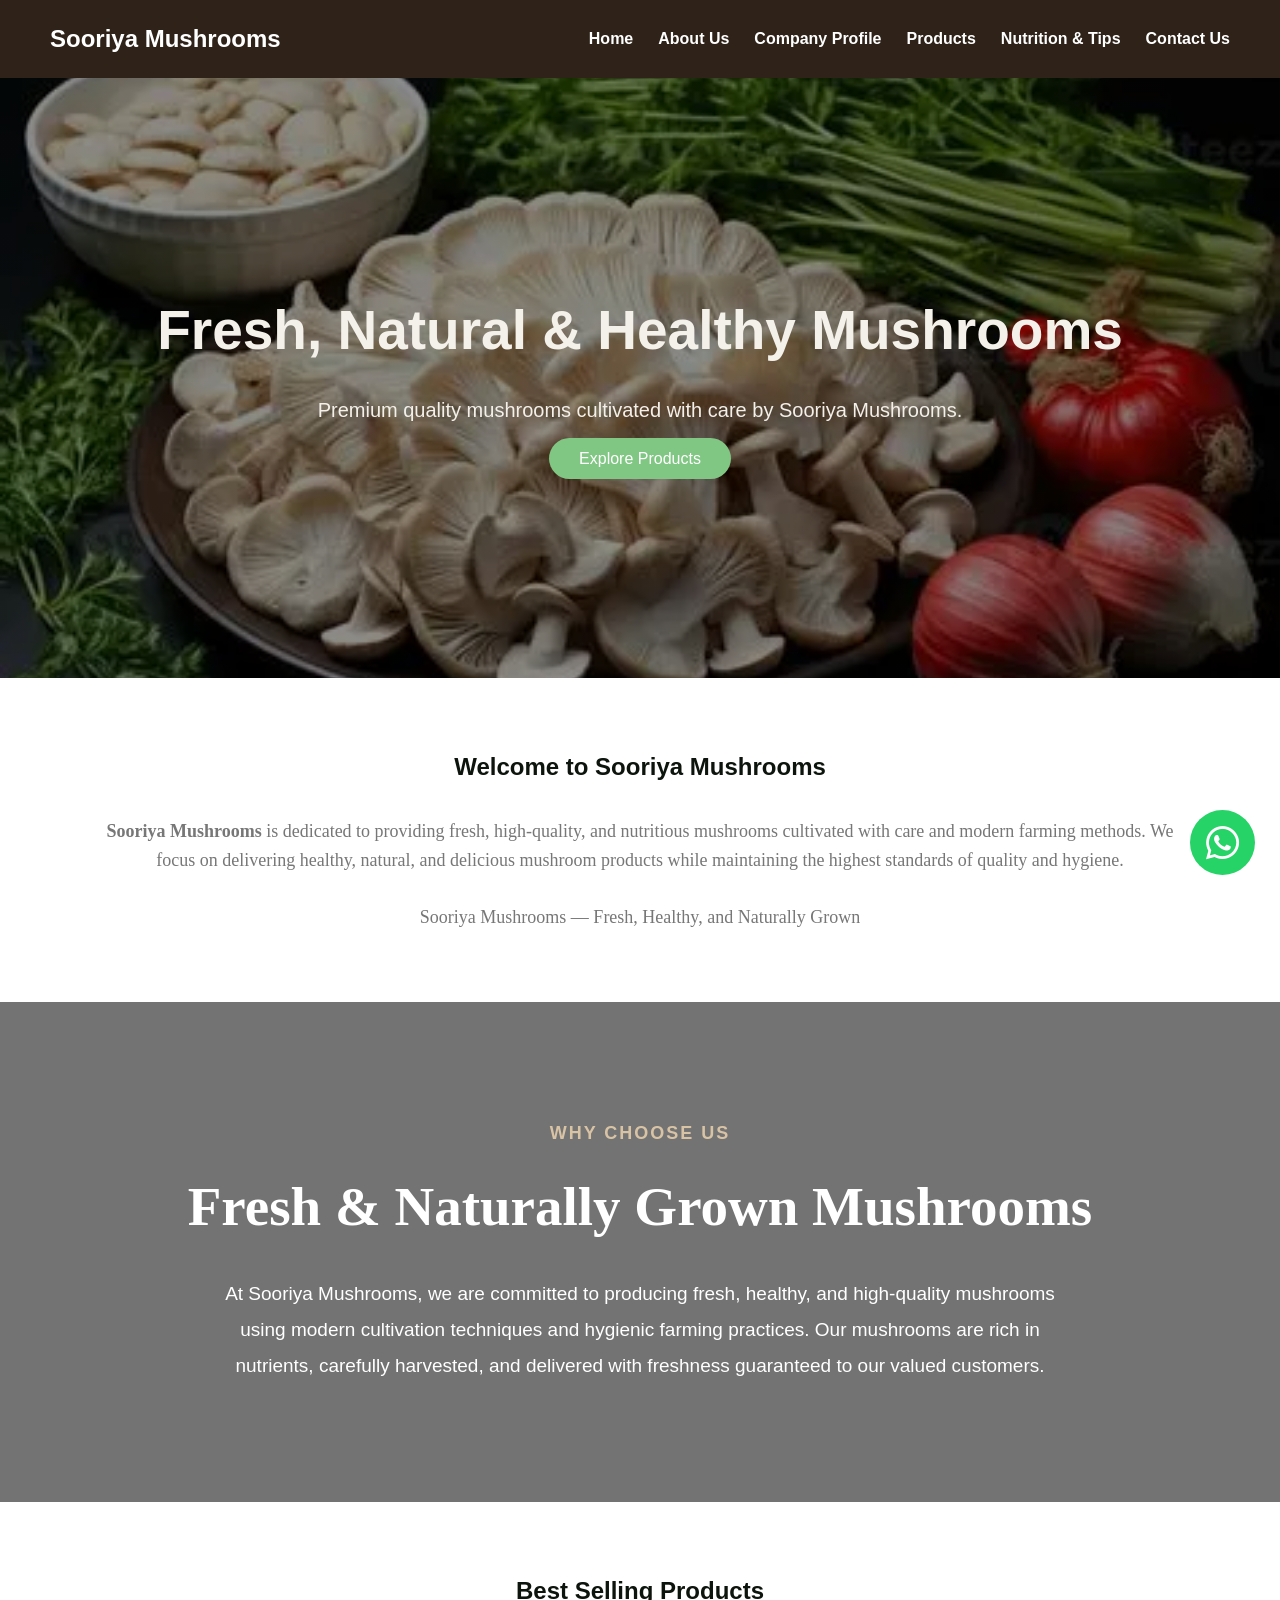
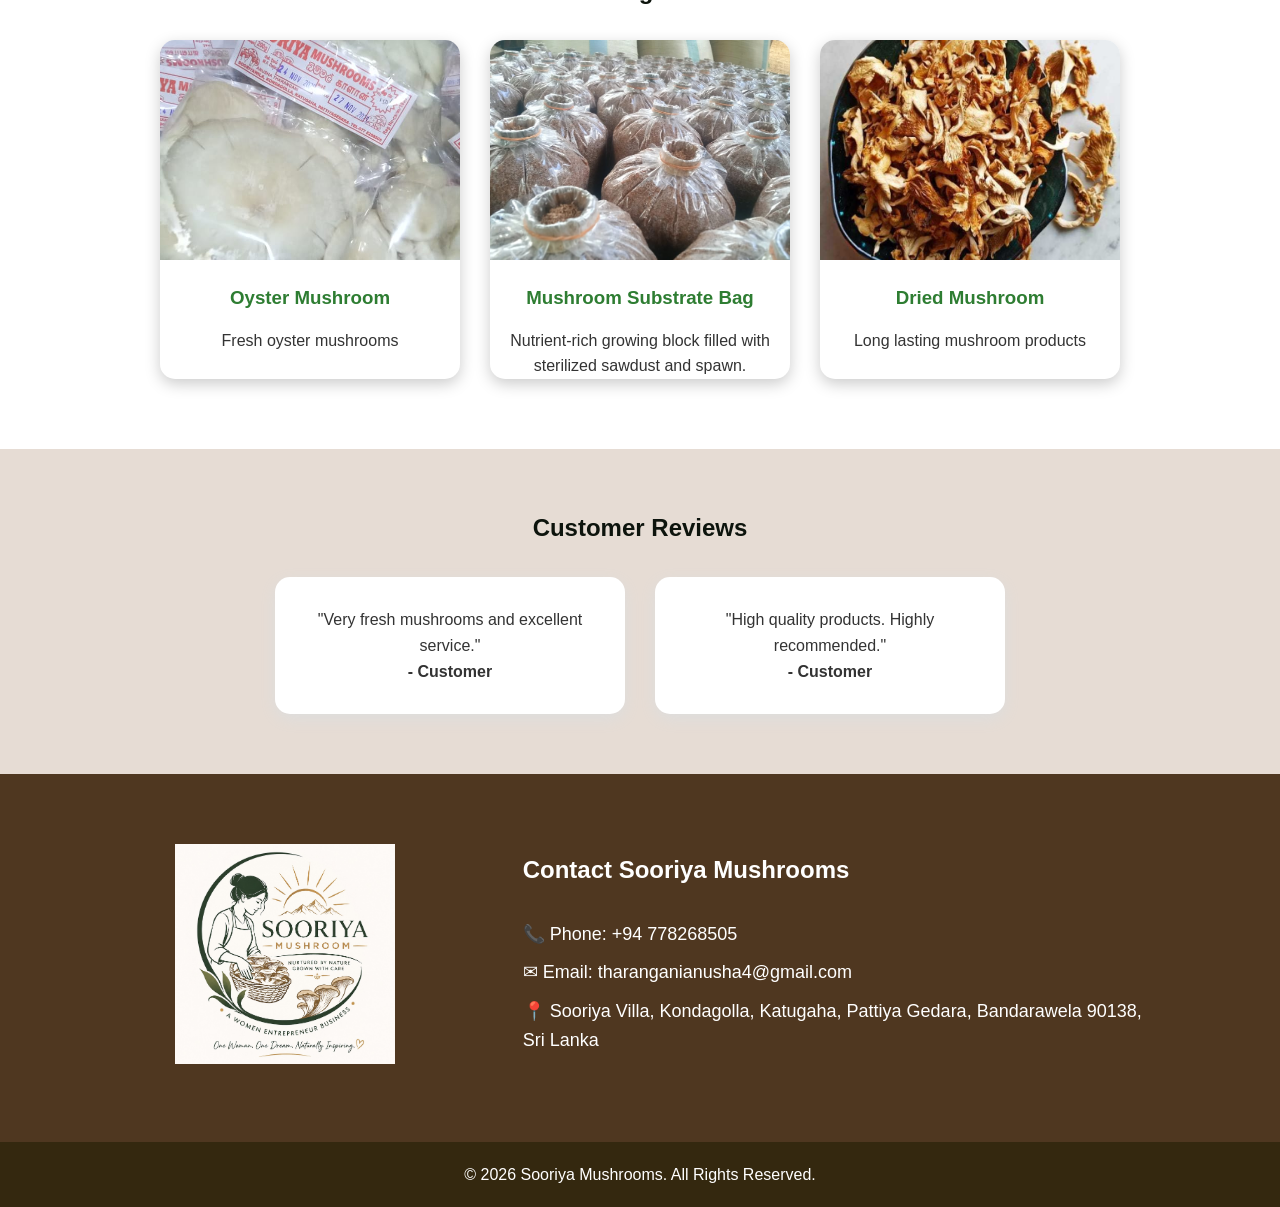
==== commit 8141635e: "Created contact page" ====
--- a/index.html
+++ b/index.html
@@ -4,37 +4,56 @@
 <head>
 
 <meta charset="UTF-8">
+
 <meta name="viewport" content="width=device-width, initial-scale=1.0">
 
-<title>Sooriya Mushrooms | Fresh & Healthy Mushrooms</title>
+
+<title>
+Sooriya Mushrooms | Fresh & Healthy Mushrooms
+</title>
+
 
 
 <style>
 
+
 /* ================= GLOBAL ================= */
 
+
 *{
-    margin:0;
-    padding:0;
-    box-sizing:border-box;
-}
+
+margin:0;
+
+padding:0;
+
+box-sizing:border-box;
+
+}
+
+
 
 body{
 
-    font-family:Arial, sans-serif;
-    color:#333;
-    line-height:1.6;
-
-}
+font-family:Arial, sans-serif;
+
+color:#333;
+
+line-height:1.6;
+
+}
+
 
 
 h2{
 
-    text-align:center;
-    color:#0d140d;
-    margin-bottom:30px;
-
-}
+text-align:center;
+
+color:#0d140d;
+
+margin-bottom:30px;
+
+}
+
 
 
 /* ================= NAVBAR ================= */
@@ -42,31 +61,54 @@
 
 .navbar{
 
-    display:flex;
-    justify-content:space-between;
-    align-items:center;
-
-    padding:20px 50px;
-
-    background :#2f2218;
-
-}
+
+display:flex;
+
+
+justify-content:space-between;
+
+
+align-items:center;
+
+
+padding:20px 50px;
+
+
+background:#2f2218;
+
+
+position:relative;
+
+
+}
+
 
 
 .logo h2{
 
-    color:white;
-    margin:0;
-
-}
+
+color:white;
+
+
+margin:0;
+
+
+}
+
 
 
 
 .nav-links{
 
-    display:flex;
-    list-style:none;
-    gap:25px;
+
+display:flex;
+
+
+list-style:none;
+
+
+gap:25px;
+
 
 }
 
@@ -74,9 +116,15 @@
 
 .nav-links a{
 
-    color:white;
-    text-decoration:none;
-    font-weight:bold;
+
+color:white;
+
+
+text-decoration:none;
+
+
+font-weight:bold;
+
 
 }
 
@@ -84,9 +132,34 @@
 
 .nav-links a:hover{
 
-    color:#c8e6c9;
-
-}
+
+color:#c8e6c9;
+
+
+}
+
+
+
+/* ================= HAMBURGER ================= */
+
+
+.menu-toggle{
+
+
+display:none;
+
+
+color:white;
+
+
+font-size:32px;
+
+
+cursor:pointer;
+
+
+}
+
 
 
 
@@ -96,31 +169,45 @@
 
 .hero{
 
-    height:600px;
-
-    background-image:
-
-    linear-gradient(
-    rgba(0,0,0,0.45),
-    rgba(0,0,0,0.45)
-    ),
-
-    url("images/OIP.webp");
-
-
-    background-size:cover;
-
-    background-position:center;
-
-    display:flex;
-
-    align-items:center;
-
-    justify-content:center;
-
-    text-align:center;
-
-    color:#F4F0EA;
+
+height:600px;
+
+
+background-image:
+
+
+linear-gradient(
+
+rgba(0,0,0,0.45),
+
+rgba(0,0,0,0.45)
+
+),
+
+
+url("images/OIP.webp");
+
+
+
+background-size:cover;
+
+
+background-position:center;
+
+
+display:flex;
+
+
+align-items:center;
+
+
+justify-content:center;
+
+
+text-align:center;
+
+
+color:#F4F0EA;
 
 
 }
@@ -129,7 +216,9 @@
 
 .hero h1{
 
-    font-size:55px;
+
+font-size:55px;
+
 
 }
 
@@ -137,9 +226,12 @@
 
 .hero p{
 
-    font-size:20px;
-
-    margin:20px;
+
+font-size:20px;
+
+
+margin:20px;
+
 
 }
 
@@ -147,15 +239,21 @@
 
 .btn{
 
-    background:#81c784;
-
-    padding:12px 30px;
-
-    color:white;
-
-    text-decoration:none;
-
-    border-radius:30px;
+
+background:#81c784;
+
+
+padding:12px 30px;
+
+
+color:white;
+
+
+text-decoration:none;
+
+
+border-radius:30px;
+
 
 }
 
@@ -168,9 +266,12 @@
 
 .intro{
 
-    padding:70px 100px;
-
-    text-align:center;
+
+padding:70px 100px;
+
+
+text-align:center;
+
 
 }
 
@@ -178,56 +279,167 @@
 
 .intro p{
 
-    font-size:18px;
-    font-family:Georgia, serif;
-     color:#777;
-
-}
-
-
-
-
-/* ================= FEATURES ================= */
-
-
-.features{
-
-    background:#f2e2c7;
-
-    padding:60px;
-
-
-}
-
-
-
-.feature-container{
-
-    display:flex;
-
-    justify-content:center;
-
-    gap:30px;
-
-}
-
-
-
-.feature-card{
-
-    background:white;
-
-    width:300px;
-
-    padding:30px;
-
-    text-align:center;
-
-    border-radius:15px;
-
-    box-shadow:0 5px 15px #56350b;
-
-}
+
+font-size:18px;
+
+
+font-family:Georgia,serif;
+
+
+color:#777;
+
+
+}
+
+
+
+
+
+
+/* ================= WHY CHOOSE US PARALLAX ================= */
+
+
+.status-section{
+
+
+position:relative;
+
+
+min-height:500px;
+
+
+background-image:url("images/image3.jpg");
+
+
+background-size:cover;
+
+
+background-position:center;
+
+
+background-attachment:fixed;
+
+
+display:flex;
+
+
+justify-content:center;
+
+
+align-items:center;
+
+
+text-align:center;
+
+
+width:100%;
+
+
+}
+
+
+
+.status-overlay{
+
+
+position:absolute;
+
+
+top:0;
+
+
+left:0;
+
+
+width:100%;
+
+
+height:100%;
+
+
+background:rgba(0,0,0,0.55);
+
+
+display:flex;
+
+
+flex-direction:column;
+
+
+justify-content:center;
+
+
+align-items:center;
+
+
+padding:40px;
+
+
+}
+
+
+
+.status-subtitle{
+
+
+color:#d8c3a5;
+
+
+font-size:18px;
+
+
+letter-spacing:2px;
+
+
+text-transform:uppercase;
+
+
+margin-bottom:15px;
+
+
+font-weight:600;
+
+
+}
+
+
+
+.status-overlay h2{
+
+
+color:white;
+
+
+font-size:55px;
+
+
+margin-bottom:25px;
+
+
+font-family:Georgia,serif;
+
+
+}
+
+
+
+.status-text{
+
+
+max-width:850px;
+
+
+color:white;
+
+
+font-size:19px;
+
+
+line-height:1.9;
+
+
+}
+
 
 
 
@@ -238,7 +450,9 @@
 
 .products{
 
-    padding:70px;
+
+padding:70px;
+
 
 }
 
@@ -246,11 +460,15 @@
 
 .product-container{
 
-    display:flex;
-
-    justify-content:center;
-
-    gap:30px;
+
+display:flex;
+
+
+justify-content:center;
+
+
+gap:30px;
+
 
 }
 
@@ -258,15 +476,21 @@
 
 .product-card{
 
-    width:300px;
-
-    text-align:center;
-
-    box-shadow:0 5px 15px #ccc;
-
-    border-radius:15px;
-
-    overflow:hidden;
+
+width:300px;
+
+
+text-align:center;
+
+
+box-shadow:0 5px 15px #ccc;
+
+
+border-radius:15px;
+
+
+overflow:hidden;
+
 
 }
 
@@ -274,11 +498,15 @@
 
 .product-card img{
 
-    width:100%;
-
-    height:220px;
-
-    object-fit:cover;
+
+width:100%;
+
+
+height:220px;
+
+
+object-fit:cover;
+
 
 }
 
@@ -286,11 +514,16 @@
 
 .product-card h3{
 
-    color:#2e7d32;
-
-    margin:15px;
-
-}
+
+color:#2e7d32;
+
+
+margin:15px;
+
+
+}
+
+
 
 
 
@@ -300,20 +533,28 @@
 
 .reviews{
 
-    background:#e6dcd4;
-
-    padding:60px;
-
-}
+
+background:#e6dcd4;
+
+
+padding:60px;
+
+
+}
+
 
 
 .review-container{
 
-    display:flex;
-
-    justify-content:center;
-
-    gap:30px;
+
+display:flex;
+
+
+justify-content:center;
+
+
+gap:30px;
+
 
 }
 
@@ -321,110 +562,220 @@
 
 .review-card{
 
-    width:350px;
-
-    background:white;
-
-    padding:30px;
-
-    border-radius:15px;
-
-    box-shadow:0 5px 15px #ddd;
-
-    text-align:center;
-
-}
-
+
+width:350px;
+
+
+background:white;
+
+
+padding:30px;
+
+
+border-radius:15px;
+
+
+box-shadow:0 5px 15px #ddd;
+
+
+text-align:center;
+
+
+}
 
 
 
 
 /* ================= CONTACT ================= */
 
+
 .contact{
 
-    background:#4f3720;
-    color:white;
-
-    padding:70px 10%;
-}
+
+background:#4f3720;
+
+
+color:white;
+
+
+padding:70px 10%;
+
+
+}
+
+
 
 .contact-container{
 
-    display:flex;
-
-    justify-content:space-between;
-
-    align-items:center;
-
-    gap:80px;
-}
+
+display:flex;
+
+
+justify-content:space-between;
+
+
+align-items:center;
+
+
+gap:80px;
+
+
+}
+
+
 
 .contact-logo{
 
-    flex:1;
-
-    text-align:center;
-}
+
+flex:1;
+
+
+text-align:center;
+
+
+}
+
+
 
 .contact-logo img{
 
-    width:220px;
-
-    max-width:100%;
-}
+
+width:220px;
+
+
+max-width:100%;
+
+
+}
+
+
 
 .contact-details{
 
-    flex:2;
-}
+
+flex:2;
+
+
+}
+
+
 
 .contact-details h2{
 
-    color:white;
-
-    text-align:left;
-
-    margin-bottom:20px;
-}
+
+color:white;
+
+
+text-align:left;
+
+
+}
+
+
 
 .contact-details p{
 
-    font-size:18px;
-
-    margin-bottom:10px;
-}
+
+font-size:18px;
+
+
+margin-bottom:10px;
+
+
+}
+
+
 
 .map-link{
 
-    color:white;
-    text-decoration:none;
-    transition:0.3s;
-
-}
+
+color:white;
+
+
+text-decoration:none;
+
+
+}
+
+
 
 .map-link:hover{
 
-    color:#81c784;
-    text-decoration:underline;
-
-}
-/* Mobile */
-
-@media(max-width:768px){
-
-    .contact-container{
-
-        flex-direction:column;
-
-        text-align:center;
-    }
-
-    .contact-details h2{
-
-        text-align:center;
-    }
-}
+
+color:#81c784;
+
+
+text-decoration:underline;
+
+
+}
+
+
+
+
+
+/* ================= WHATSAPP ================= */
+
+
+.whatsapp-icon{
+
+
+position:fixed;
+
+
+bottom:25px;
+
+
+right:25px;
+
+
+width:65px;
+
+
+height:65px;
+
+
+background:#25D366;
+
+
+color:white;
+
+
+border-radius:50%;
+
+
+display:flex;
+
+
+justify-content:center;
+
+
+align-items:center;
+
+
+font-size:38px;
+
+
+text-decoration:none;
+
+
+z-index:9999;
+
+
+}
+
+
+
+.whatsapp-icon:hover{
+
+
+transform:scale(1.1);
+
+
+}
+
+
+
 
 
 
@@ -433,252 +784,251 @@
 
 footer{
 
-    background:#34280f;
-
-    color:white;
-
-    padding:20px;
-
-    text-align:center;
-
-}
-/* ================= WHY CHOOSE US PARALLAX ================= */
-
-.status-section{
-
-    position:relative;
-    min-height:500px;
-
-    background-image:url("images/image3.jpg");
-
-    background-size:cover;
-    background-position:center;
-    background-attachment:fixed;
-
-    display:flex;
-    justify-content:center;
-    align-items:center;
-    text-align:center;
-
-    width:100%;
-    margin:0;
-}
-
-.status-overlay{
-
-    position:absolute;
-
-    top:0;
-    left:0;
-
-    width:100%;
-    height:100%;
-
-    background:rgba(0,0,0,0.55);
-
-    display:flex;
-    flex-direction:column;
-
-    justify-content:center;
-    align-items:center;
-
-    padding:40px;
-}
-
-.status-subtitle{
-
-    color:#d8c3a5;
-    font-size:18px;
-
-    letter-spacing:2px;
-    text-transform:uppercase;
-
-    margin-bottom:15px;
-    font-weight:600;
-}
+
+background:#34280f;
+
+
+color:white;
+
+
+padding:20px;
+
+
+text-align:center;
+
+
+}
+ 
+/* ================= MOBILE RESPONSIVE ================= */
+
+
+@media(max-width:900px){
+
+
+
+.navbar{
+
+
+padding:20px 30px;
+
+
+}
+
+
+
+.menu-toggle{
+
+
+display:block;
+
+
+}
+
+
+
+.nav-links{
+
+
+position:absolute;
+
+
+top:75px;
+
+
+left:0;
+
+
+width:100%;
+
+
+background:#2f2218;
+
+
+display:none;
+
+
+flex-direction:column;
+
+
+align-items:center;
+
+
+gap:20px;
+
+
+padding:25px 0;
+
+
+z-index:999;
+
+
+}
+
+
+
+.nav-links.active{
+
+
+display:flex;
+
+
+}
+
+
+
+.nav-links li{
+
+
+width:100%;
+
+
+text-align:center;
+
+
+}
+
+
+
+.nav-links a{
+
+
+display:block;
+
+
+padding:10px;
+
+
+}
+
+
+
+.hero h1{
+
+
+font-size:35px;
+
+
+}
+
+
+
+.intro{
+
+
+padding:50px 30px;
+
+
+}
+
+
+
+.product-container,
+
+
+.review-container{
+
+
+flex-direction:column;
+
+
+align-items:center;
+
+
+}
+
+
 
 .status-overlay h2{
 
-    color:white;
-    font-size:55px;
-
-    margin-bottom:25px;
-
-    font-family:Georgia, serif;
-}
+
+font-size:35px;
+
+
+}
+
+
 
 .status-text{
 
-    max-width:850px;
-
-    color:white;
-    font-size:19px;
-
-    line-height:1.9;
-}
-
-/* Mobile */
-
-@media(max-width:768px){
-
-    .status-overlay h2{
-        font-size:35px;
-    }
-
-    .status-text{
-        font-size:16px;
-    }
-}
-.whatsapp-icon{
-
-    position:fixed;
-
-    bottom:25px;
-    right:25px;
-
-    width:65px;
-    height:65px;
-
-    background:#25D366;
-
-    color:white;
-
-    border-radius:50%;
-
-    display:flex;
-    justify-content:center;
-    align-items:center;
-
-    font-size:38px;
-
-    text-decoration:none;
-
-    z-index:9999;
-
-    box-shadow:0 4px 15px rgba(0,0,0,0.3);
-
-}
-
-.whatsapp-icon:hover{
-
-    transform:scale(1.1);
-
-}
-
-
-
-
-
-
-/* ================= MOBILE ================= */
-
-
-@media(max-width:900px){
-
-
-.navbar{
-
-    flex-direction:column;
-
-}
-
-
-.nav-links{
-
-    flex-direction:column;
-
-    margin-top:20px;
-
-}
-
-
-.feature-container,
-.product-container,
-.review-container{
-
-    flex-direction:column;
-
-    align-items:center;
-
-}
-
-
-.hero h1{
-
-    font-size:35px;
-
-}
-
-footer{
-
-
-    background:#3f311b;
-
-    color:white;
-
-    text-align:center;
-
-    padding:20px;
-
-
-}
-.contact{
-
-
-    padding:70px;
-
-    background:#563904;
-
-    color:white;
-
-    text-align:center;
-
-
-}
-
-
-
-.contact h2{
-
-
-    color:white;
-
-
-}
-
-
-
-.contact p{
-
-
-    font-size:18px;
-
-    margin:10px;
-
-
-}
-
-
-
-
-}
+
+font-size:16px;
+
+
+}
+
+
+
+.contact-container{
+
+
+flex-direction:column;
+
+
+text-align:center;
+
+
+}
+
+
+
+.contact-details h2{
+
+
+text-align:center;
+
+
+}
+
+
+
+.products{
+
+
+padding:50px 20px;
+
+
+}
+
+
+
+.reviews{
+
+
+padding:40px 20px;
+
+
+}
+
+
+
+}
+
+
 
 </style>
 
+
+
+
 <link rel="stylesheet"
+
 href="https://cdnjs.cloudflare.com/ajax/libs/font-awesome/6.5.1/css/all.min.css">
+
+
 </head>
 
 
-</head>
-
 
 
 <body>
 
 
 
-<!-- NAVIGATION -->
+
+
+
+<!-- ================= NAVBAR ================= -->
+
 
 <header>
 
@@ -686,34 +1036,121 @@
 <nav class="navbar">
 
 
+
 <div class="logo">
 
-<h2>Sooriya Mushrooms</h2>
+
+<h2>
+
+Sooriya Mushrooms
+
+</h2>
+
 
 </div>
 
 
 
-<ul class="nav-links">
-
-<li><a href="#">Home</a></li>
-
-<li><a href="#">About Us</a></li>
-
-<li><a href="#">Company Profile</a></li>
-
-<li><a href="#">Products</a></li>
-
-<li><a href="#">Recipes</a></li>
-
-<li><a href="#">Nutrition & Tips</a></li>
-
-<li><a href="#">Contact Us</a></li>
+
+
+<!-- Hamburger Icon -->
+
+
+<div class="menu-toggle" onclick="toggleMenu()">
+
+
+<i class="fa-solid fa-bars"></i>
+
+
+</div>
+
+
+
+
+
+
+
+<ul class="nav-links" id="navLinks">
+
+
+
+<li>
+
+<a href="index.html">
+
+Home
+
+</a>
+
+</li>
+
+
+
+<li>
+
+<a href="about.html">
+
+About Us
+
+</a>
+
+</li>
+
+
+
+<li>
+
+<a href="profile.html">
+
+Company Profile
+
+</a>
+
+</li>
+
+
+
+<li>
+
+<a href="products.html">
+
+Products
+
+</a>
+
+</li>
+
+
+
+<li>
+
+<a href="nutrition.html">
+
+Nutrition & Tips
+
+</a>
+
+</li>
+
+
+
+<li>
+
+<a href="contact.html">
+
+Contact Us
+
+</a>
+
+</li>
+
+
 
 </ul>
 
 
 
+
 </nav>
 
 
@@ -723,33 +1160,50 @@
 
 
 
-<!-- HERO -->
+
+
+
+<!-- ================= HERO ================= -->
+
 
 <section class="hero">
 
 
+
 <div>
 
 
+
 <h1>
+
 Fresh, Natural & Healthy Mushrooms
+
 </h1>
 
 
+
+
 <p>
+
 Premium quality mushrooms cultivated with care by Sooriya Mushrooms.
+
 </p>
 
 
 
-<a href="#" class="btn">
+
+<a href="products.html" class="btn">
+
 Explore Products
+
 </a>
 
 
+
 </div>
 
 
+
 </section>
 
 
@@ -757,32 +1211,48 @@
 
 
 
-<!-- INTRO -->
+
+
+
+<!-- ================= INTRO ================= -->
 
 
 <section class="intro">
 
 
+
 <h2>
+
 Welcome to Sooriya Mushrooms
+
 </h2>
 
 
+
+
+
 <p>
 
 
-<B>Sooriya Mushrooms</B> is dedicated to providing fresh,
- high-quality, and nutritious mushrooms cultivated with 
- care and modern farming methods.We focus on delivering 
- healthy, natural, and delicious mushroom products while
-  maintaining the highest standards of quality and hygiene.
+<b>Sooriya Mushrooms</b> is dedicated to providing fresh,
+high-quality, and nutritious mushrooms cultivated with care
+and modern farming methods. We focus on delivering healthy,
+natural, and delicious mushroom products while maintaining
+the highest standards of quality and hygiene.
+
+
+
+<br><br>
+
 
 Sooriya Mushrooms — Fresh, Healthy, and Naturally Grown
 
 
+
 </p>
 
 
+
 </section>
 
 
@@ -790,113 +1260,381 @@
 
 
 
-<!-- FEATURES -->
-
+
+
+
+<!-- ================= WHY CHOOSE US ================= -->
+
+
+
+<section class="status-section">
+
+
+<div class="status-overlay">
+
+
+<span class="status-subtitle">
+
+WHY CHOOSE US
+
+</span>
+
+
+
+
+<h2>
+
+Fresh & Naturally Grown Mushrooms
+
+</h2>
+
+
+
+
+
+<p class="status-text">
+
+
+At Sooriya Mushrooms, we are committed to producing
+fresh, healthy, and high-quality mushrooms using
+modern cultivation techniques and hygienic farming
+practices. Our mushrooms are rich in nutrients,
+carefully harvested, and delivered with freshness
+guaranteed to our valued customers.
+
+
+
+</p>
+
+
+
+</div>
 
 
 </section>
-<!-- WHY CHOOSE US PARALLAX SECTION -->
-
-<section class="status-section">
-
-    <div class="status-overlay">
-
-        <span class="status-subtitle">
-            WHY CHOOSE US
-        </span>
-
-        <h2>
-            Fresh & Naturally Grown Mushrooms
-        </h2>
-
-        <p class="status-text">
-
-            At Sooriya Mushrooms, we are committed to producing
-            fresh, healthy, and high-quality mushrooms using
-            modern cultivation techniques and hygienic farming
-            practices. Our mushrooms are rich in nutrients,
-            carefully harvested, and delivered with freshness
-            guaranteed to our valued customers.
-
-        </p>
-
-    </div>
+
+
+
+
+
+
+
+
+
+
+<!-- ================= PRODUCTS ================= -->
+
+
+<section class="products">
+
+
+
+<h2>
+
+Best Selling Products
+
+</h2>
+
+
+
+
+
+<div class="product-container">
+
+
+
+
+
+<div class="product-card">
+
+
+
+<img src="images/WhatsApp Image 2026-07-14 at 19.22.18.jpeg">
+
+
+
+<h3>
+
+Oyster Mushroom
+
+</h3>
+
+
+
+<p>
+
+Fresh oyster mushrooms
+
+</p>
+
+
+
+</div>
+
+
+
+
+
+
+
+<div class="product-card">
+
+
+
+<img src="images/pots.jpeg">
+
+
+
+<h3>
+
+Mushroom Substrate Bag
+
+</h3>
+
+
+
+
+<p>
+
+Nutrient-rich growing block filled with sterilized sawdust and spawn.
+
+</p>
+
+
+
+</div>
+
+
+
+
+
+
+
+<div class="product-card">
+
+
+
+<img src="images/dried mushroom.jpg">
+
+
+
+<h3>
+
+Dried Mushroom
+
+</h3>
+
+
+
+
+<p>
+
+Long lasting mushroom products
+
+</p>
+
+
+
+</div>
+
+
+
+
+
+
+
+</div>
+
+
 
 </section>
 
-
-
-
-
-
-<!-- PRODUCTS -->
-
-
-<section class="products">
+<!-- ================= REVIEWS ================= -->
+
+
+<section class="reviews">
 
 
 <h2>
-Best Selling Products
+
+Customer Reviews
+
 </h2>
 
 
-<div class="product-container">
-
-
-<div class="product-card">
-
-<img src="images\WhatsApp Image 2026-07-14 at 19.22.18.jpeg">
-
-<h3>
-Oyster Mushroom
-</h3>
+
+
+<div class="review-container">
+
+
+
+<div class="review-card">
+
 
 <p>
-Fresh oyster mushrooms
+
+"Very fresh mushrooms and excellent service."
+
 </p>
 
+
+
+<h4>
+
+- Customer
+
+</h4>
+
+
+
 </div>
 
 
 
 
-<div class="product-card">
-
-<img src="images\pots.jpeg">
-
-<h3>
-Mushroom Substrate Bag
-</h3>
+
+
+
+<div class="review-card">
+
 
 <p>
-Nutrient-rich growing block filled with sterilized sawdust and spawn.
+
+"High quality products. Highly recommended."
+
 </p>
 
+
+
+<h4>
+
+- Customer
+
+</h4>
+
+
+
 </div>
 
 
 
 
 
-<div class="product-card">
-
-<img src="images\dried mushroom.jpg">
-
-<h3>
-Dried Mushroom
-</h3>
+</div>
+
+
+
+</section>
+
+
+
+
+
+
+
+
+
+<!-- ================= CONTACT ================= -->
+
+
+<section class="contact">
+
+
+
+<div class="contact-container">
+
+
+
+<!-- LOGO -->
+
+
+<div class="contact-logo">
+
+
+
+<img src="images/logo.jpeg" 
+alt="Sooriya Mushrooms Logo">
+
+
+
+</div>
+
+
+
+
+
+
+<!-- CONTACT DETAILS -->
+
+
+<div class="contact-details">
+
+
+
+<h2>
+
+Contact Sooriya Mushrooms
+
+</h2>
+
+
+
 
 <p>
-Long lasting mushroom products
+
+📞 Phone: +94 778268505
+
 </p>
 
+
+
+
+
+<p>
+
+✉ Email: tharanganianusha4@gmail.com
+
+</p>
+
+
+
+
+
+
+<p>
+
+📍
+
+<a href="https://maps.app.goo.gl/1i871v3cFmGdR5rP7"
+
+target="_blank"
+
+class="map-link">
+
+
+Sooriya Villa, Kondagolla, Katugaha,
+Pattiya Gedara, Bandarawela 90138,
+Sri Lanka
+
+
+</a>
+
+
+</p>
+
+
+
+
 </div>
 
 
 
+
+
 </div>
 
 
+
 </section>
 
 
@@ -904,120 +1642,107 @@
 
 
 
-<!-- REVIEWS -->
-
-
-<section class="reviews">
-
-
-<h2>
-Customer Reviews
-</h2>
-
-
-<div class="review-container">
-
-
-<div class="review-card">
+
+
+<!-- ================= WHATSAPP BUTTON ================= -->
+
+
+<a href="https://wa.me/94778268505"
+
+class="whatsapp-icon"
+
+target="_blank">
+
+
+<i class="fa-brands fa-whatsapp"></i>
+
+
+</a>
+
+
+
+
+
+
+
+
+
+<!-- ================= FOOTER ================= -->
+
+
+<footer>
+
 
 <p>
-"Very fresh mushrooms and excellent service."
+
+
+© 2026 Sooriya Mushrooms. All Rights Reserved.
+
+
 </p>
 
-<h4>
-- Customer
-</h4>
-
-</div>
-
-
-
-<div class="review-card">
-
-<p>
-"High quality products. Highly recommended."
-</p>
-
-<h4>
--Customer
-</h4>
-
-</div>
-
-
-</div>
-
-
-</section>
-
-
-
-
-
-
-<!-- CONTACT -->
-
-
-<section class="contact">
-
-    <div class="contact-container">
-
-        <!-- Left Side Logo -->
-
-        <div class="contact-logo">
-
-            <img src="images\logo.jpeg" alt="Sooriya Mushrooms Logo">
-
-        </div>
-
-        <!-- Right Side Contact Details -->
-
-        <div class="contact-details">
-
-            <h2>Contact Sooriya Mushrooms</h2>
-
-            <p>📞 Phone: +94 778268505</p>
-
-            <p>✉ Email: tharanganianusha4@gmail.com</p>
-
-            <p>📍 
-    
-    <a href="https://maps.app.goo.gl/1i871v3cFmGdR5rP7"
-       target="_blank"
-       class="map-link">
-       Sooriya Villa, Kondagolla, Katugaha, Pattiya Gedara,
-       Bandarawela 90138, Sri Lanka
-    </a>
-</p>
-
-        </div>
-
-    </div>
-
-</section>
-<a href="https://wa.me/94778268505"
-   class="whatsapp-icon"
-   target="_blank">
-
-   <i class="fa-brands fa-whatsapp"></i>
-
-</a>
-
-
-
-
-
-
-<footer>
-
-<p>
-© 2026 Sooriya Mushrooms. All Rights Reserved.
-</p>
 
 </footer>
 
 
 
+
+
+
+
+
+
+
+<!-- ================= HAMBURGER JAVASCRIPT ================= -->
+
+
+<script>
+
+
+function toggleMenu(){
+
+
+let menu = document.getElementById("navLinks");
+
+
+menu.classList.toggle("active");
+
+
+}
+
+
+
+
+
+// Close menu after clicking a link
+
+
+document.querySelectorAll(".nav-links a").forEach(link => {
+
+
+link.addEventListener("click",()=>{
+
+
+document.getElementById("navLinks")
+
+.classList.remove("active");
+
+
+});
+
+
+});
+
+
+
+</script>
+
+
+
+
+
+
 </body>
 
-</html>+
+</html>
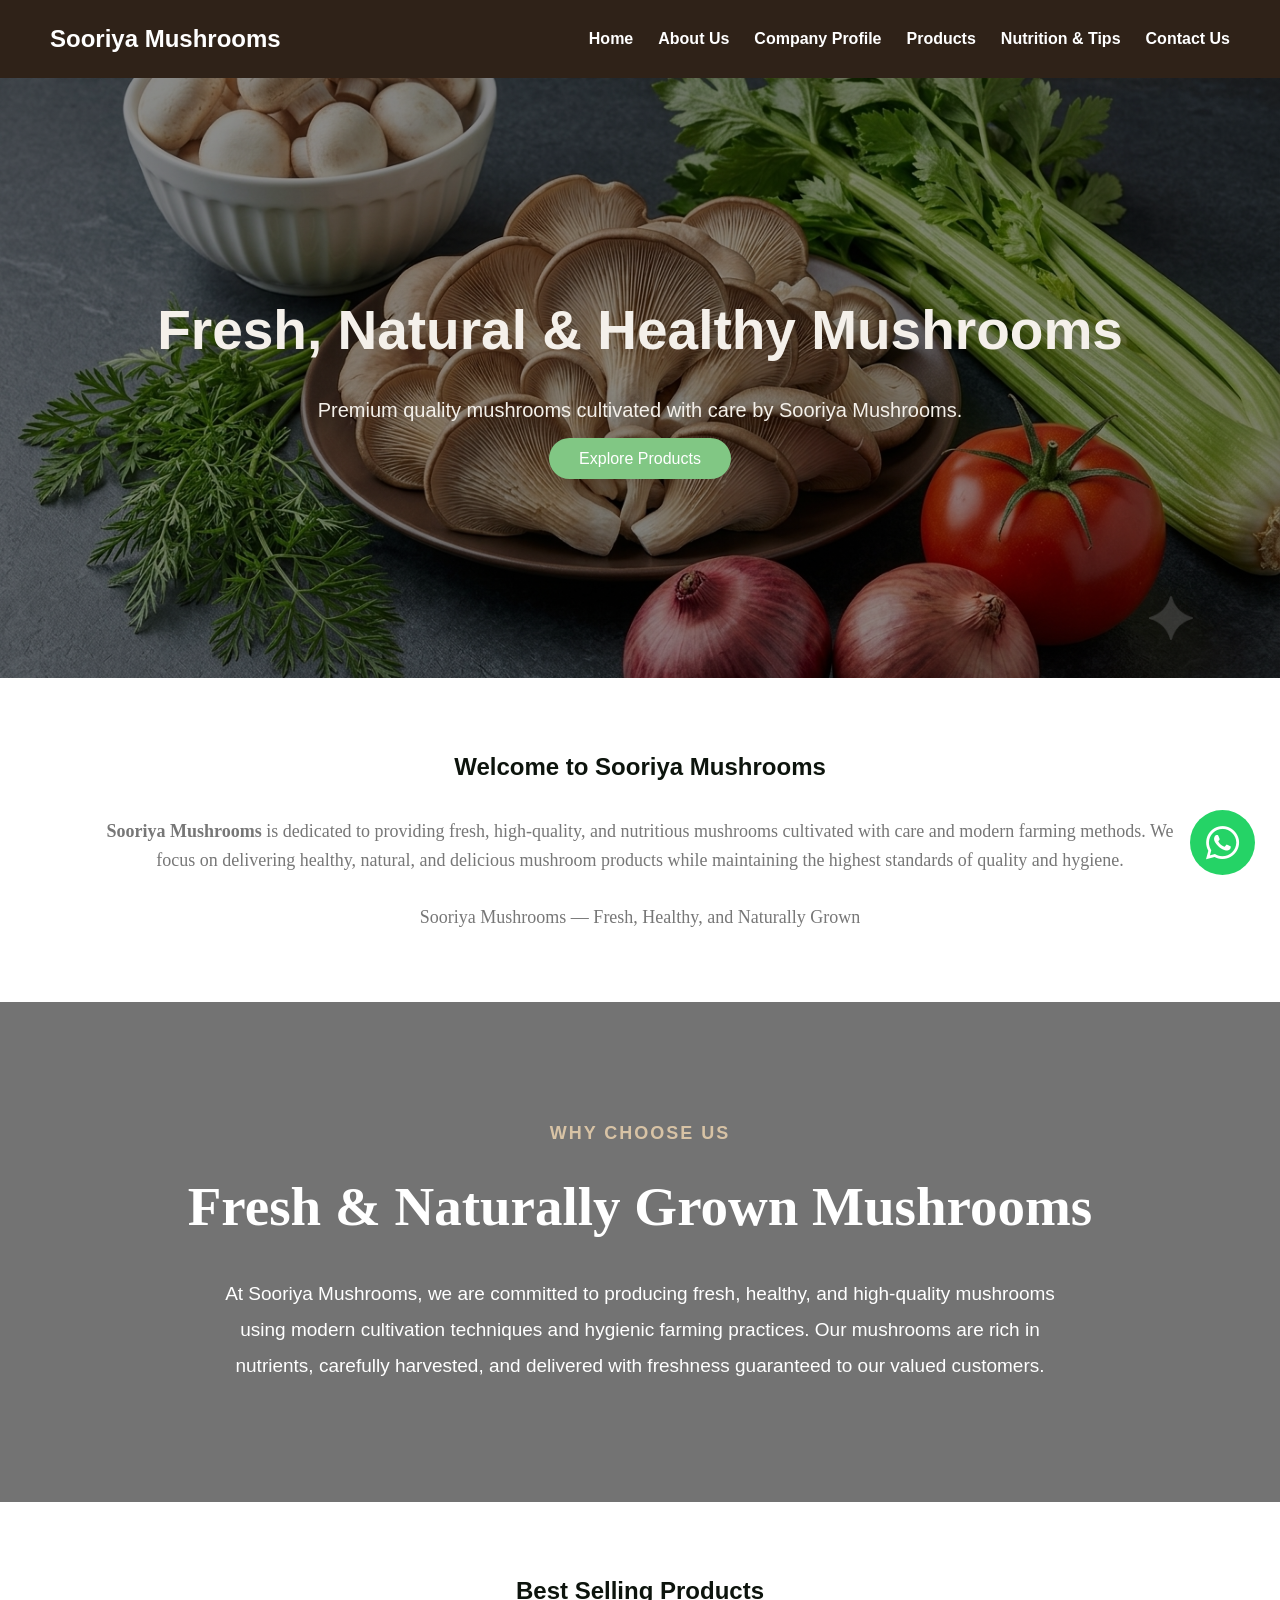
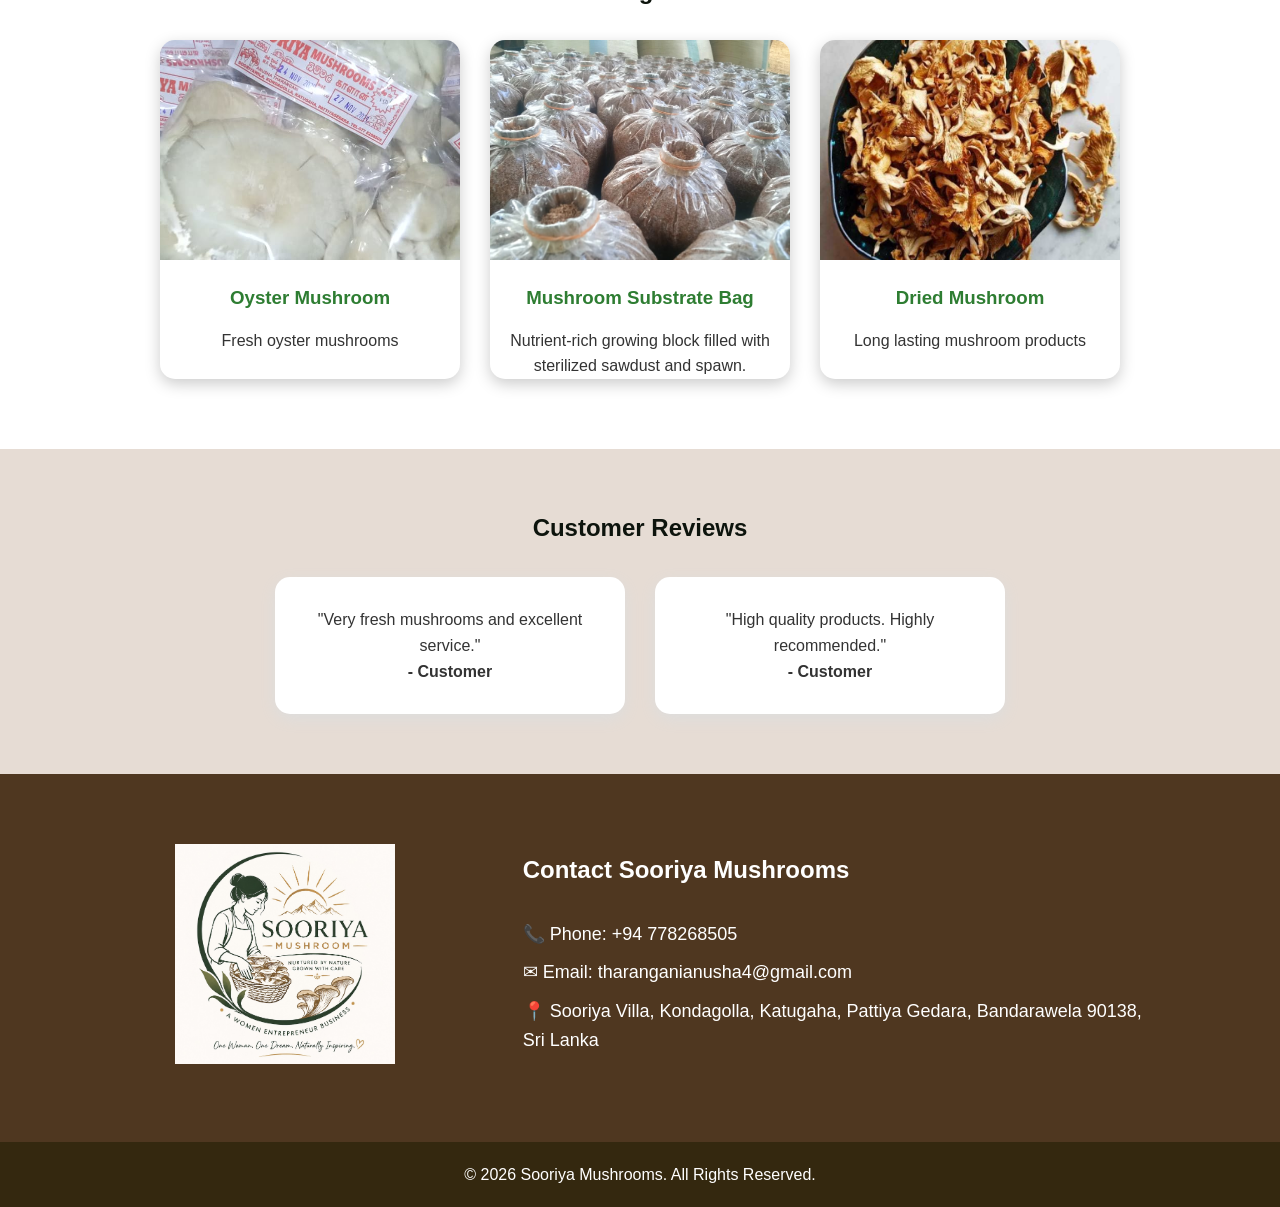
==== commit e4a7603e: "Created products page" ====
--- a/index.html
+++ b/index.html
@@ -185,7 +185,7 @@
 ),
 
 
-url("images/OIP.webp");
+url("images/indexbg.png");
 
 
 
